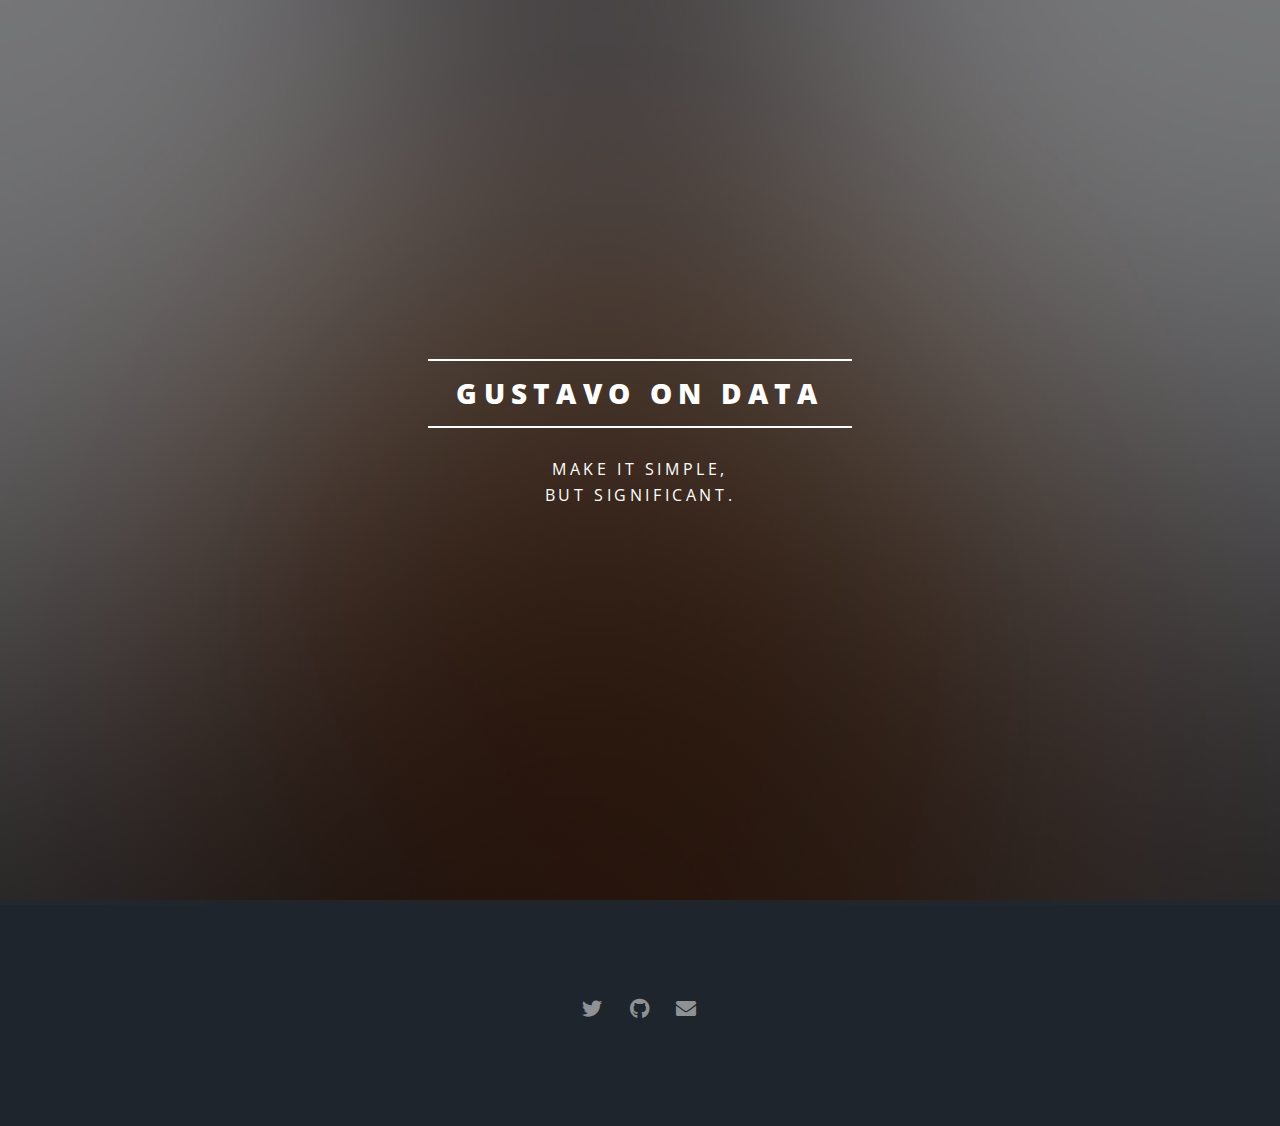
==== index.html @ 0f7991a9 "Add files via upload" ====
<!DOCTYPE HTML>
<!--
	Spectral by HTML5 UP
	html5up.net | @ajlkn
	Free for personal and commercial use under the CCA 3.0 license (html5up.net/license)
-->
<html>
	<head>
		<title>Gustavo C. Xavier on Data</title>
		<meta charset="utf-8" />
		<meta name="viewport" content="width=device-width, initial-scale=1, user-scalable=no" />
		<link rel="stylesheet" href="assets/css/main.css" />
		<noscript><link rel="stylesheet" href="assets/css/noscript.css" /></noscript>
	</head>
	<body class="landing is-preload">

		<!-- Page Wrapper -->
			<div id="page-wrapper">

				<!-- Header -->
					<header id="header" class="alt">
						<h1><a href="index.html">Gustavo on Data</a></h1>
						<!-- <nav id="nav">
							<ul>
								<li class="special">
									<a href="#menu" class="menuToggle"><span>Menu</span></a>
									<div id="menu">
										<ul>
											<li><a href="index.html">Home</a></li>
											<li><a href="generic.html">Generic</a></li>
											<li><a href="elements.html">Elements</a></li>
											<li><a href="#">Sign Up</a></li>
											<li><a href="#">Log In</a></li>
										</ul>
									</div>
								</li>
							</ul>
						</nav> -->
					</header>

				<!-- Banner -->
					<section id="banner">
						<div class="inner">
							<h2>Gustavo on Data</h2>
							<p>Make it simple,<br />
                                but significant.<!-- crafted by <a href="http://html5up.net">HTML5 UP</a>.--> </p>
							<!-- <ul class="actions special">
								<li><a href="#" class="button primary">Activate</a></li>
							</ul> -->
						</div>
						<!-- <a href="#one" class="more scrolly">Learn More</a> -->
					</section>

				<!-- One -->
                <!--
					<section id="one" class="wrapper style1 special">
						<div class="inner">
							<header class="major">
								<h2>Make it simple,<br />
								but significant</h2>
								<p>I've been figure out simple solutions for complex problems.<br />
                                    Spcefically, my expertise lies in
                                    transforming raw data into meaningful and actionable insights<br />
                                    that enable better decision-making, improve outcomes, and optimize costs.</p>
							</header>
							<ul class="icons major">
								<li><span class="icon solid fa-laptop major style1"><span class="label">TESTE</span></span></li>
								<li><span class="icon solid fa-headphones-alt major style2"><span class="label">Ipsum</span></span></li>
								<li><span class="icon solid fa-code major style3"><span class="label">Dolor</span></span></li>
							</ul>
						</div>
					</section>
                -->

				<!-- Two 
					<section id="two" class="wrapper alt style2">
						<section class="spotlight">
							<div class="image"><img src="images/pic01.jpg" alt="" /></div><div class="content">
								<h2>Magna primis lobortis<br />
								sed ullamcorper</h2>
								<p>Aliquam ut ex ut augue consectetur interdum. Donec hendrerit imperdiet. Mauris eleifend fringilla nullam aenean mi ligula.</p>
							</div>
						</section>
						<section class="spotlight">
							<div class="image"><img src="images/pic02.jpg" alt="" /></div><div class="content">
								<h2>Tortor dolore feugiat<br />
								elementum magna</h2>
								<p>Aliquam ut ex ut augue consectetur interdum. Donec hendrerit imperdiet. Mauris eleifend fringilla nullam aenean mi ligula.</p>
							</div>
						</section>
						<section class="spotlight">
							<div class="image"><img src="images/pic03.jpg" alt="" /></div><div class="content">
								<h2>Augue eleifend aliquet<br />
								sed condimentum</h2>
								<p>Aliquam ut ex ut augue consectetur interdum. Donec hendrerit imperdiet. Mauris eleifend fringilla nullam aenean mi ligula.</p>
							</div>
						</section>
					</section>

				!-- Three --
					<section id="three" class="wrapper style3 special">
						<div class="inner">
							<header class="major">
								<h2>Accumsan mus tortor nunc aliquet</h2>
								<p>Aliquam ut ex ut augue consectetur interdum. Donec amet imperdiet eleifend<br />
								fringilla tincidunt. Nullam dui leo Aenean mi ligula, rhoncus ullamcorper.</p>
							</header>
							<ul class="features">
								<li class="icon fa-paper-plane">
									<h3>Arcu accumsan</h3>
									<p>Augue consectetur sed interdum imperdiet et ipsum. Mauris lorem tincidunt nullam amet leo Aenean ligula consequat consequat.</p>
								</li>
								<li class="icon solid fa-gem">
									<h3>Ac Augue Eget</h3>
									<p>Augue consectetur sed interdum imperdiet et ipsum. Mauris lorem tincidunt nullam amet leo Aenean ligula consequat consequat.</p>
								</li>
								<li class="icon solid fa-code">
									<h3>Mus Scelerisque</h3>
									<p>Augue consectetur sed interdum imperdiet et ipsum. Mauris lorem tincidunt nullam amet leo Aenean ligula consequat consequat.</p>
								</li>
								<li class="icon solid fa-headphones-alt">
									<h3>Mauris Imperdiet</h3>
									<p>Augue consectetur sed interdum imperdiet et ipsum. Mauris lorem tincidunt nullam amet leo Aenean ligula consequat consequat.</p>
								</li>
								<li class="icon fa-heart">
									<h3>Aenean Primis</h3>
									<p>Augue consectetur sed interdum imperdiet et ipsum. Mauris lorem tincidunt nullam amet leo Aenean ligula consequat consequat.</p>
								</li>
								<li class="icon fa-flag">
									<h3>Tortor Ut</h3>
									<p>Augue consectetur sed interdum imperdiet et ipsum. Mauris lorem tincidunt nullam amet leo Aenean ligula consequat consequat.</p>
								</li>
							</ul>
						</div>
					</section>

				!-- CTA --
					<section id="cta" class="wrapper style4">
						<div class="inner">
							<header>
								<h2>Arcue ut vel commodo</h2>
								<p>Aliquam ut ex ut augue consectetur interdum endrerit imperdiet amet eleifend fringilla.</p>
							</header>
							<ul class="actions stacked">
								<li><a href="#" class="button fit primary">Activate</a></li>
								<li><a href="#" class="button fit">Learn More</a></li>
							</ul>
						</div>
					</section>

				 Footer -->
					<footer id="footer">
						<ul class="icons">
							<li><a href="#" class="icon brands fa-twitter"><span class="label">Twitter</span></a></li>
							<!-- <li><a href="#" class="icon brands fa-facebook-f"><span class="label">Facebook</span></a></li> -->
							<!-- <li><a href="#" class="icon brands fa-instagram"><span class="label">Instagram</span></a></li> -->
							<li><a href="#" class="icon brands fa-github"><span class="label">Dribbble</span></a></li>
							<li><a href="#" class="icon solid fa-envelope"><span class="label">Email</span></a></li>
						</ul>
						<!-- <ul class="copyright">
							<li>&copy; Untitled</li><li>Design: <a href="http://html5up.net">HTML5 UP</a></li>
						</ul> -->
					</footer>

			</div>

		<!-- Scripts -->
			<script src="assets/js/jquery.min.js"></script>
			<script src="assets/js/jquery.scrollex.min.js"></script>
			<script src="assets/js/jquery.scrolly.min.js"></script>
			<script src="assets/js/browser.min.js"></script>
			<script src="assets/js/breakpoints.min.js"></script>
			<script src="assets/js/util.js"></script>
			<script src="assets/js/main.js"></script>

	</body>
</html>
---- assets/css/main.css ----
@import url(fontawesome-all.min.css);
@import url("https://fonts.googleapis.com/css?family=Open+Sans:400,400italic,600,600italic,800,800italic");

/*
	Spectral by HTML5 UP
	html5up.net | @ajlkn
	Free for personal and commercial use under the CCA 3.0 license (html5up.net/license)
*/

html, body, div, span, applet, object,
iframe, h1, h2, h3, h4, h5, h6, p, blockquote,
pre, a, abbr, acronym, address, big, cite,
code, del, dfn, em, img, ins, kbd, q, s, samp,
small, strike, strong, sub, sup, tt, var, b,
u, i, center, dl, dt, dd, ol, ul, li, fieldset,
form, label, legend, table, caption, tbody,
tfoot, thead, tr, th, td, article, aside,
canvas, details, embed, figure, figcaption,
footer, header, hgroup, menu, nav, output, ruby,
section, summary, time, mark, audio, video {
	margin: 0;
	padding: 0;
	border: 0;
	font-size: 100%;
	font: inherit;
	vertical-align: baseline;}

article, aside, details, figcaption, figure,
footer, header, hgroup, menu, nav, section {
	display: block;}

body {
	line-height: 1;
}

ol, ul {
	list-style: none;
}

blockquote, q {
	quotes: none;
}

	blockquote:before, blockquote:after, q:before, q:after {
		content: '';
		content: none;
	}

table {
	border-collapse: collapse;
	border-spacing: 0;
}

body {
	-webkit-text-size-adjust: none;
}

mark {
	background-color: transparent;
	color: inherit;
}

input::-moz-focus-inner {
	border: 0;
	padding: 0;
}

input, select, textarea {
	-moz-appearance: none;
	-webkit-appearance: none;
	-ms-appearance: none;
	appearance: none;
}

/* Basic */

	@-ms-viewport {
		width: device-width;
	}

	html {
		box-sizing: border-box;
	}

	*, *:before, *:after {
		box-sizing: inherit;
	}

	body {
		background: #2e3842;
	}

		body.is-preload *, body.is-preload *:before, body.is-preload *:after {
			-moz-animation: none !important;
			-webkit-animation: none !important;
			-ms-animation: none !important;
			animation: none !important;
			-moz-transition: none !important;
			-webkit-transition: none !important;
			-ms-transition: none !important;
			transition: none !important;
		}

	body, input, select, textarea {
		color: #fff;
		font-family: "Open Sans", Helvetica, sans-serif;
		font-size: 15pt;
		font-weight: 400;
		letter-spacing: 0.075em;
		line-height: 1.65em;
	}

		@media screen and (max-width: 1680px) {

			body, input, select, textarea {
				font-size: 13pt;
			}

		}

		@media screen and (max-width: 1280px) {

			body, input, select, textarea {
				font-size: 12pt;
			}

		}

		@media screen and (max-width: 736px) {

			body, input, select, textarea {
				font-size: 11pt;
				letter-spacing: 0.0375em;
			}

		}

	a {
		-moz-transition: color 0.2s ease, border-bottom-color 0.2s ease;
		-webkit-transition: color 0.2s ease, border-bottom-color 0.2s ease;
		-ms-transition: color 0.2s ease, border-bottom-color 0.2s ease;
		transition: color 0.2s ease, border-bottom-color 0.2s ease;
		border-bottom: dotted 1px;
		color: inherit;
		text-decoration: none;
	}

		a:hover {
			border-bottom-color: transparent;
		}

	strong, b {
		color: #fff;
		font-weight: 600;
	}

	em, i {
		font-style: italic;
	}

	p {
		margin: 0 0 2em 0;
	}

	h1, h2, h3, h4, h5, h6 {
		color: #fff;
		font-weight: 800;
		letter-spacing: 0.225em;
		line-height: 1em;
		margin: 0 0 1em 0;
		text-transform: uppercase;
	}

		h1 a, h2 a, h3 a, h4 a, h5 a, h6 a {
			color: inherit;
			text-decoration: none;
		}

	h2 {
		font-size: 1.35em;
		line-height: 1.75em;
	}

		@media screen and (max-width: 736px) {

			h2 {
				font-size: 1.1em;
				line-height: 1.65em;
			}

		}

	h3 {
		font-size: 1.15em;
		line-height: 1.75em;
	}

		@media screen and (max-width: 736px) {

			h3 {
				font-size: 1em;
				line-height: 1.65em;
			}

		}

	h4 {
		font-size: 1em;
		line-height: 1.5em;
	}

	h5 {
		font-size: 0.8em;
		line-height: 1.5em;
	}

	h6 {
		font-size: 0.7em;
		line-height: 1.5em;
	}

	sub {
		font-size: 0.8em;
		position: relative;
		top: 0.5em;
	}

	sup {
		font-size: 0.8em;
		position: relative;
		top: -0.5em;
	}

	hr {
		border: 0;
		border-bottom: solid 2px #fff;
		margin: 3em 0;
	}

		hr.major {
			margin: 4.5em 0;
		}

	blockquote {
		border-left: solid 4px #fff;
		font-style: italic;
		margin: 0 0 2em 0;
		padding: 0.5em 0 0.5em 2em;
	}

	code {
		background: rgba(144, 144, 144, 0.25);
		border-radius: 3px;
		font-family: "Courier New", monospace;
		font-size: 0.9em;
		letter-spacing: 0;
		margin: 0 0.25em;
		padding: 0.25em 0.65em;
	}

	pre {
		-webkit-overflow-scrolling: touch;
		font-family: "Courier New", monospace;
		font-size: 0.9em;
		margin: 0 0 2em 0;
	}

		pre code {
			display: block;
			line-height: 1.75em;
			padding: 1em 1.5em;
			overflow-x: auto;
		}

	.align-left {
		text-align: left;
	}

	.align-center {
		text-align: center;
	}

	.align-right {
		text-align: right;
	}

/* Row */

	.row {
		display: flex;
		flex-wrap: wrap;
		box-sizing: border-box;
		align-items: stretch;
	}

		.row > * {
			box-sizing: border-box;
		}

		.row.gtr-uniform > * > :last-child {
			margin-bottom: 0;
		}

		.row.aln-left {
			justify-content: flex-start;
		}

		.row.aln-center {
			justify-content: center;
		}

		.row.aln-right {
			justify-content: flex-end;
		}

		.row.aln-top {
			align-items: flex-start;
		}

		.row.aln-middle {
			align-items: center;
		}

		.row.aln-bottom {
			align-items: flex-end;
		}

		.row > .imp {
			order: -1;
		}

		.row > .col-1 {
			width: 8.33333%;
		}

		.row > .off-1 {
			margin-left: 8.33333%;
		}

		.row > .col-2 {
			width: 16.66667%;
		}

		.row > .off-2 {
			margin-left: 16.66667%;
		}

		.row > .col-3 {
			width: 25%;
		}

		.row > .off-3 {
			margin-left: 25%;
		}

		.row > .col-4 {
			width: 33.33333%;
		}

		.row > .off-4 {
			margin-left: 33.33333%;
		}

		.row > .col-5 {
			width: 41.66667%;
		}

		.row > .off-5 {
			margin-left: 41.66667%;
		}

		.row > .col-6 {
			width: 50%;
		}

		.row > .off-6 {
			margin-left: 50%;
		}

		.row > .col-7 {
			width: 58.33333%;
		}

		.row > .off-7 {
			margin-left: 58.33333%;
		}

		.row > .col-8 {
			width: 66.66667%;
		}

		.row > .off-8 {
			margin-left: 66.66667%;
		}

		.row > .col-9 {
			width: 75%;
		}

		.row > .off-9 {
			margin-left: 75%;
		}

		.row > .col-10 {
			width: 83.33333%;
		}

		.row > .off-10 {
			margin-left: 83.33333%;
		}

		.row > .col-11 {
			width: 91.66667%;
		}

		.row > .off-11 {
			margin-left: 91.66667%;
		}

		.row > .col-12 {
			width: 100%;
		}

		.row > .off-12 {
			margin-left: 100%;
		}

		.row.gtr-0 {
			margin-top: 0;
			margin-left: 0em;
		}

			.row.gtr-0 > * {
				padding: 0 0 0 0em;
			}

			.row.gtr-0.gtr-uniform {
				margin-top: 0em;
			}

				.row.gtr-0.gtr-uniform > * {
					padding-top: 0em;
				}

		.row.gtr-25 {
			margin-top: 0;
			margin-left: -0.375em;
		}

			.row.gtr-25 > * {
				padding: 0 0 0 0.375em;
			}

			.row.gtr-25.gtr-uniform {
				margin-top: -0.375em;
			}

				.row.gtr-25.gtr-uniform > * {
					padding-top: 0.375em;
				}

		.row.gtr-50 {
			margin-top: 0;
			margin-left: -0.75em;
		}

			.row.gtr-50 > * {
				padding: 0 0 0 0.75em;
			}

			.row.gtr-50.gtr-uniform {
				margin-top: -0.75em;
			}

				.row.gtr-50.gtr-uniform > * {
					padding-top: 0.75em;
				}

		.row {
			margin-top: 0;
			margin-left: -1.5em;
		}

			.row > * {
				padding: 0 0 0 1.5em;
			}

			.row.gtr-uniform {
				margin-top: -1.5em;
			}

				.row.gtr-uniform > * {
					padding-top: 1.5em;
				}

		.row.gtr-150 {
			margin-top: 0;
			margin-left: -2.25em;
		}

			.row.gtr-150 > * {
				padding: 0 0 0 2.25em;
			}

			.row.gtr-150.gtr-uniform {
				margin-top: -2.25em;
			}

				.row.gtr-150.gtr-uniform > * {
					padding-top: 2.25em;
				}

		.row.gtr-200 {
			margin-top: 0;
			margin-left: -3em;
		}

			.row.gtr-200 > * {
				padding: 0 0 0 3em;
			}

			.row.gtr-200.gtr-uniform {
				margin-top: -3em;
			}

				.row.gtr-200.gtr-uniform > * {
					padding-top: 3em;
				}

		@media screen and (max-width: 1680px) {

			.row {
				display: flex;
				flex-wrap: wrap;
				box-sizing: border-box;
				align-items: stretch;
			}

				.row > * {
					box-sizing: border-box;
				}

				.row.gtr-uniform > * > :last-child {
					margin-bottom: 0;
				}

				.row.aln-left {
					justify-content: flex-start;
				}

				.row.aln-center {
					justify-content: center;
				}

				.row.aln-right {
					justify-content: flex-end;
				}

				.row.aln-top {
					align-items: flex-start;
				}

				.row.aln-middle {
					align-items: center;
				}

				.row.aln-bottom {
					align-items: flex-end;
				}

				.row > .imp-xlarge {
					order: -1;
				}

				.row > .col-1-xlarge {
					width: 8.33333%;
				}

				.row > .off-1-xlarge {
					margin-left: 8.33333%;
				}

				.row > .col-2-xlarge {
					width: 16.66667%;
				}

				.row > .off-2-xlarge {
					margin-left: 16.66667%;
				}

				.row > .col-3-xlarge {
					width: 25%;
				}

				.row > .off-3-xlarge {
					margin-left: 25%;
				}

				.row > .col-4-xlarge {
					width: 33.33333%;
				}

				.row > .off-4-xlarge {
					margin-left: 33.33333%;
				}

				.row > .col-5-xlarge {
					width: 41.66667%;
				}

				.row > .off-5-xlarge {
					margin-left: 41.66667%;
				}

				.row > .col-6-xlarge {
					width: 50%;
				}

				.row > .off-6-xlarge {
					margin-left: 50%;
				}

				.row > .col-7-xlarge {
					width: 58.33333%;
				}

				.row > .off-7-xlarge {
					margin-left: 58.33333%;
				}

				.row > .col-8-xlarge {
					width: 66.66667%;
				}

				.row > .off-8-xlarge {
					margin-left: 66.66667%;
				}

				.row > .col-9-xlarge {
					width: 75%;
				}

				.row > .off-9-xlarge {
					margin-left: 75%;
				}

				.row > .col-10-xlarge {
					width: 83.33333%;
				}

				.row > .off-10-xlarge {
					margin-left: 83.33333%;
				}

				.row > .col-11-xlarge {
					width: 91.66667%;
				}

				.row > .off-11-xlarge {
					margin-left: 91.66667%;
				}

				.row > .col-12-xlarge {
					width: 100%;
				}

				.row > .off-12-xlarge {
					margin-left: 100%;
				}

				.row.gtr-0 {
					margin-top: 0;
					margin-left: 0em;
				}

					.row.gtr-0 > * {
						padding: 0 0 0 0em;
					}

					.row.gtr-0.gtr-uniform {
						margin-top: 0em;
					}

						.row.gtr-0.gtr-uniform > * {
							padding-top: 0em;
						}

				.row.gtr-25 {
					margin-top: 0;
					margin-left: -0.375em;
				}

					.row.gtr-25 > * {
						padding: 0 0 0 0.375em;
					}

					.row.gtr-25.gtr-uniform {
						margin-top: -0.375em;
					}

						.row.gtr-25.gtr-uniform > * {
							padding-top: 0.375em;
						}

				.row.gtr-50 {
					margin-top: 0;
					margin-left: -0.75em;
				}

					.row.gtr-50 > * {
						padding: 0 0 0 0.75em;
					}

					.row.gtr-50.gtr-uniform {
						margin-top: -0.75em;
					}

						.row.gtr-50.gtr-uniform > * {
							padding-top: 0.75em;
						}

				.row {
					margin-top: 0;
					margin-left: -1.5em;
				}

					.row > * {
						padding: 0 0 0 1.5em;
					}

					.row.gtr-uniform {
						margin-top: -1.5em;
					}

						.row.gtr-uniform > * {
							padding-top: 1.5em;
						}

				.row.gtr-150 {
					margin-top: 0;
					margin-left: -2.25em;
				}

					.row.gtr-150 > * {
						padding: 0 0 0 2.25em;
					}

					.row.gtr-150.gtr-uniform {
						margin-top: -2.25em;
					}

						.row.gtr-150.gtr-uniform > * {
							padding-top: 2.25em;
						}

				.row.gtr-200 {
					margin-top: 0;
					margin-left: -3em;
				}

					.row.gtr-200 > * {
						padding: 0 0 0 3em;
					}

					.row.gtr-200.gtr-uniform {
						margin-top: -3em;
					}

						.row.gtr-200.gtr-uniform > * {
							padding-top: 3em;
						}

		}

		@media screen and (max-width: 1280px) {

			.row {
				display: flex;
				flex-wrap: wrap;
				box-sizing: border-box;
				align-items: stretch;
			}

				.row > * {
					box-sizing: border-box;
				}

				.row.gtr-uniform > * > :last-child {
					margin-bottom: 0;
				}

				.row.aln-left {
					justify-content: flex-start;
				}

				.row.aln-center {
					justify-content: center;
				}

				.row.aln-right {
					justify-content: flex-end;
				}

				.row.aln-top {
					align-items: flex-start;
				}

				.row.aln-middle {
					align-items: center;
				}

				.row.aln-bottom {
					align-items: flex-end;
				}

				.row > .imp-large {
					order: -1;
				}

				.row > .col-1-large {
					width: 8.33333%;
				}

				.row > .off-1-large {
					margin-left: 8.33333%;
				}

				.row > .col-2-large {
					width: 16.66667%;
				}

				.row > .off-2-large {
					margin-left: 16.66667%;
				}

				.row > .col-3-large {
					width: 25%;
				}

				.row > .off-3-large {
					margin-left: 25%;
				}

				.row > .col-4-large {
					width: 33.33333%;
				}

				.row > .off-4-large {
					margin-left: 33.33333%;
				}

				.row > .col-5-large {
					width: 41.66667%;
				}

				.row > .off-5-large {
					margin-left: 41.66667%;
				}

				.row > .col-6-large {
					width: 50%;
				}

				.row > .off-6-large {
					margin-left: 50%;
				}

				.row > .col-7-large {
					width: 58.33333%;
				}

				.row > .off-7-large {
					margin-left: 58.33333%;
				}

				.row > .col-8-large {
					width: 66.66667%;
				}

				.row > .off-8-large {
					margin-left: 66.66667%;
				}

				.row > .col-9-large {
					width: 75%;
				}

				.row > .off-9-large {
					margin-left: 75%;
				}

				.row > .col-10-large {
					width: 83.33333%;
				}

				.row > .off-10-large {
					margin-left: 83.33333%;
				}

				.row > .col-11-large {
					width: 91.66667%;
				}

				.row > .off-11-large {
					margin-left: 91.66667%;
				}

				.row > .col-12-large {
					width: 100%;
				}

				.row > .off-12-large {
					margin-left: 100%;
				}

				.row.gtr-0 {
					margin-top: 0;
					margin-left: 0em;
				}

					.row.gtr-0 > * {
						padding: 0 0 0 0em;
					}

					.row.gtr-0.gtr-uniform {
						margin-top: 0em;
					}

						.row.gtr-0.gtr-uniform > * {
							padding-top: 0em;
						}

				.row.gtr-25 {
					margin-top: 0;
					margin-left: -0.375em;
				}

					.row.gtr-25 > * {
						padding: 0 0 0 0.375em;
					}

					.row.gtr-25.gtr-uniform {
						margin-top: -0.375em;
					}

						.row.gtr-25.gtr-uniform > * {
							padding-top: 0.375em;
						}

				.row.gtr-50 {
					margin-top: 0;
					margin-left: -0.75em;
				}

					.row.gtr-50 > * {
						padding: 0 0 0 0.75em;
					}

					.row.gtr-50.gtr-uniform {
						margin-top: -0.75em;
					}

						.row.gtr-50.gtr-uniform > * {
							padding-top: 0.75em;
						}

				.row {
					margin-top: 0;
					margin-left: -1.5em;
				}

					.row > * {
						padding: 0 0 0 1.5em;
					}

					.row.gtr-uniform {
						margin-top: -1.5em;
					}

						.row.gtr-uniform > * {
							padding-top: 1.5em;
						}

				.row.gtr-150 {
					margin-top: 0;
					margin-left: -2.25em;
				}

					.row.gtr-150 > * {
						padding: 0 0 0 2.25em;
					}

					.row.gtr-150.gtr-uniform {
						margin-top: -2.25em;
					}

						.row.gtr-150.gtr-uniform > * {
							padding-top: 2.25em;
						}

				.row.gtr-200 {
					margin-top: 0;
					margin-left: -3em;
				}

					.row.gtr-200 > * {
						padding: 0 0 0 3em;
					}

					.row.gtr-200.gtr-uniform {
						margin-top: -3em;
					}

						.row.gtr-200.gtr-uniform > * {
							padding-top: 3em;
						}

		}

		@media screen and (max-width: 980px) {

			.row {
				display: flex;
				flex-wrap: wrap;
				box-sizing: border-box;
				align-items: stretch;
			}

				.row > * {
					box-sizing: border-box;
				}

				.row.gtr-uniform > * > :last-child {
					margin-bottom: 0;
				}

				.row.aln-left {
					justify-content: flex-start;
				}

				.row.aln-center {
					justify-content: center;
				}

				.row.aln-right {
					justify-content: flex-end;
				}

				.row.aln-top {
					align-items: flex-start;
				}

				.row.aln-middle {
					align-items: center;
				}

				.row.aln-bottom {
					align-items: flex-end;
				}

				.row > .imp-medium {
					order: -1;
				}

				.row > .col-1-medium {
					width: 8.33333%;
				}

				.row > .off-1-medium {
					margin-left: 8.33333%;
				}

				.row > .col-2-medium {
					width: 16.66667%;
				}

				.row > .off-2-medium {
					margin-left: 16.66667%;
				}

				.row > .col-3-medium {
					width: 25%;
				}

				.row > .off-3-medium {
					margin-left: 25%;
				}

				.row > .col-4-medium {
					width: 33.33333%;
				}

				.row > .off-4-medium {
					margin-left: 33.33333%;
				}

				.row > .col-5-medium {
					width: 41.66667%;
				}

				.row > .off-5-medium {
					margin-left: 41.66667%;
				}

				.row > .col-6-medium {
					width: 50%;
				}

				.row > .off-6-medium {
					margin-left: 50%;
				}

				.row > .col-7-medium {
					width: 58.33333%;
				}

				.row > .off-7-medium {
					margin-left: 58.33333%;
				}

				.row > .col-8-medium {
					width: 66.66667%;
				}

				.row > .off-8-medium {
					margin-left: 66.66667%;
				}

				.row > .col-9-medium {
					width: 75%;
				}

				.row > .off-9-medium {
					margin-left: 75%;
				}

				.row > .col-10-medium {
					width: 83.33333%;
				}

				.row > .off-10-medium {
					margin-left: 83.33333%;
				}

				.row > .col-11-medium {
					width: 91.66667%;
				}

				.row > .off-11-medium {
					margin-left: 91.66667%;
				}

				.row > .col-12-medium {
					width: 100%;
				}

				.row > .off-12-medium {
					margin-left: 100%;
				}

				.row.gtr-0 {
					margin-top: 0;
					margin-left: 0em;
				}

					.row.gtr-0 > * {
						padding: 0 0 0 0em;
					}

					.row.gtr-0.gtr-uniform {
						margin-top: 0em;
					}

						.row.gtr-0.gtr-uniform > * {
							padding-top: 0em;
						}

				.row.gtr-25 {
					margin-top: 0;
					margin-left: -0.375em;
				}

					.row.gtr-25 > * {
						padding: 0 0 0 0.375em;
					}

					.row.gtr-25.gtr-uniform {
						margin-top: -0.375em;
					}

						.row.gtr-25.gtr-uniform > * {
							padding-top: 0.375em;
						}

				.row.gtr-50 {
					margin-top: 0;
					margin-left: -0.75em;
				}

					.row.gtr-50 > * {
						padding: 0 0 0 0.75em;
					}

					.row.gtr-50.gtr-uniform {
						margin-top: -0.75em;
					}

						.row.gtr-50.gtr-uniform > * {
							padding-top: 0.75em;
						}

				.row {
					margin-top: 0;
					margin-left: -1.5em;
				}

					.row > * {
						padding: 0 0 0 1.5em;
					}

					.row.gtr-uniform {
						margin-top: -1.5em;
					}

						.row.gtr-uniform > * {
							padding-top: 1.5em;
						}

				.row.gtr-150 {
					margin-top: 0;
					margin-left: -2.25em;
				}

					.row.gtr-150 > * {
						padding: 0 0 0 2.25em;
					}

					.row.gtr-150.gtr-uniform {
						margin-top: -2.25em;
					}

						.row.gtr-150.gtr-uniform > * {
							padding-top: 2.25em;
						}

				.row.gtr-200 {
					margin-top: 0;
					margin-left: -3em;
				}

					.row.gtr-200 > * {
						padding: 0 0 0 3em;
					}

					.row.gtr-200.gtr-uniform {
						margin-top: -3em;
					}

						.row.gtr-200.gtr-uniform > * {
							padding-top: 3em;
						}

		}

		@media screen and (max-width: 736px) {

			.row {
				display: flex;
				flex-wrap: wrap;
				box-sizing: border-box;
				align-items: stretch;
			}

				.row > * {
					box-sizing: border-box;
				}

				.row.gtr-uniform > * > :last-child {
					margin-bottom: 0;
				}

				.row.aln-left {
					justify-content: flex-start;
				}

				.row.aln-center {
					justify-content: center;
				}

				.row.aln-right {
					justify-content: flex-end;
				}

				.row.aln-top {
					align-items: flex-start;
				}

				.row.aln-middle {
					align-items: center;
				}

				.row.aln-bottom {
					align-items: flex-end;
				}

				.row > .imp-small {
					order: -1;
				}

				.row > .col-1-small {
					width: 8.33333%;
				}

				.row > .off-1-small {
					margin-left: 8.33333%;
				}

				.row > .col-2-small {
					width: 16.66667%;
				}

				.row > .off-2-small {
					margin-left: 16.66667%;
				}

				.row > .col-3-small {
					width: 25%;
				}

				.row > .off-3-small {
					margin-left: 25%;
				}

				.row > .col-4-small {
					width: 33.33333%;
				}

				.row > .off-4-small {
					margin-left: 33.33333%;
				}

				.row > .col-5-small {
					width: 41.66667%;
				}

				.row > .off-5-small {
					margin-left: 41.66667%;
				}

				.row > .col-6-small {
					width: 50%;
				}

				.row > .off-6-small {
					margin-left: 50%;
				}

				.row > .col-7-small {
					width: 58.33333%;
				}

				.row > .off-7-small {
					margin-left: 58.33333%;
				}

				.row > .col-8-small {
					width: 66.66667%;
				}

				.row > .off-8-small {
					margin-left: 66.66667%;
				}

				.row > .col-9-small {
					width: 75%;
				}

				.row > .off-9-small {
					margin-left: 75%;
				}

				.row > .col-10-small {
					width: 83.33333%;
				}

				.row > .off-10-small {
					margin-left: 83.33333%;
				}

				.row > .col-11-small {
					width: 91.66667%;
				}

				.row > .off-11-small {
					margin-left: 91.66667%;
				}

				.row > .col-12-small {
					width: 100%;
				}

				.row > .off-12-small {
					margin-left: 100%;
				}

				.row.gtr-0 {
					margin-top: 0;
					margin-left: 0em;
				}

					.row.gtr-0 > * {
						padding: 0 0 0 0em;
					}

					.row.gtr-0.gtr-uniform {
						margin-top: 0em;
					}

						.row.gtr-0.gtr-uniform > * {
							padding-top: 0em;
						}

				.row.gtr-25 {
					margin-top: 0;
					margin-left: -0.375em;
				}

					.row.gtr-25 > * {
						padding: 0 0 0 0.375em;
					}

					.row.gtr-25.gtr-uniform {
						margin-top: -0.375em;
					}

						.row.gtr-25.gtr-uniform > * {
							padding-top: 0.375em;
						}

				.row.gtr-50 {
					margin-top: 0;
					margin-left: -0.75em;
				}

					.row.gtr-50 > * {
						padding: 0 0 0 0.75em;
					}

					.row.gtr-50.gtr-uniform {
						margin-top: -0.75em;
					}

						.row.gtr-50.gtr-uniform > * {
							padding-top: 0.75em;
						}

				.row {
					margin-top: 0;
					margin-left: -1.5em;
				}

					.row > * {
						padding: 0 0 0 1.5em;
					}

					.row.gtr-uniform {
						margin-top: -1.5em;
					}

						.row.gtr-uniform > * {
							padding-top: 1.5em;
						}

				.row.gtr-150 {
					margin-top: 0;
					margin-left: -2.25em;
				}

					.row.gtr-150 > * {
						padding: 0 0 0 2.25em;
					}

					.row.gtr-150.gtr-uniform {
						margin-top: -2.25em;
					}

						.row.gtr-150.gtr-uniform > * {
							padding-top: 2.25em;
						}

				.row.gtr-200 {
					margin-top: 0;
					margin-left: -3em;
				}

					.row.gtr-200 > * {
						padding: 0 0 0 3em;
					}

					.row.gtr-200.gtr-uniform {
						margin-top: -3em;
					}

						.row.gtr-200.gtr-uniform > * {
							padding-top: 3em;
						}

		}

		@media screen and (max-width: 480px) {

			.row {
				display: flex;
				flex-wrap: wrap;
				box-sizing: border-box;
				align-items: stretch;
			}

				.row > * {
					box-sizing: border-box;
				}

				.row.gtr-uniform > * > :last-child {
					margin-bottom: 0;
				}

				.row.aln-left {
					justify-content: flex-start;
				}

				.row.aln-center {
					justify-content: center;
				}

				.row.aln-right {
					justify-content: flex-end;
				}

				.row.aln-top {
					align-items: flex-start;
				}

				.row.aln-middle {
					align-items: center;
				}

				.row.aln-bottom {
					align-items: flex-end;
				}

				.row > .imp-xsmall {
					order: -1;
				}

				.row > .col-1-xsmall {
					width: 8.33333%;
				}

				.row > .off-1-xsmall {
					margin-left: 8.33333%;
				}

				.row > .col-2-xsmall {
					width: 16.66667%;
				}

				.row > .off-2-xsmall {
					margin-left: 16.66667%;
				}

				.row > .col-3-xsmall {
					width: 25%;
				}

				.row > .off-3-xsmall {
					margin-left: 25%;
				}

				.row > .col-4-xsmall {
					width: 33.33333%;
				}

				.row > .off-4-xsmall {
					margin-left: 33.33333%;
				}

				.row > .col-5-xsmall {
					width: 41.66667%;
				}

				.row > .off-5-xsmall {
					margin-left: 41.66667%;
				}

				.row > .col-6-xsmall {
					width: 50%;
				}

				.row > .off-6-xsmall {
					margin-left: 50%;
				}

				.row > .col-7-xsmall {
					width: 58.33333%;
				}

				.row > .off-7-xsmall {
					margin-left: 58.33333%;
				}

				.row > .col-8-xsmall {
					width: 66.66667%;
				}

				.row > .off-8-xsmall {
					margin-left: 66.66667%;
				}

				.row > .col-9-xsmall {
					width: 75%;
				}

				.row > .off-9-xsmall {
					margin-left: 75%;
				}

				.row > .col-10-xsmall {
					width: 83.33333%;
				}

				.row > .off-10-xsmall {
					margin-left: 83.33333%;
				}

				.row > .col-11-xsmall {
					width: 91.66667%;
				}

				.row > .off-11-xsmall {
					margin-left: 91.66667%;
				}

				.row > .col-12-xsmall {
					width: 100%;
				}

				.row > .off-12-xsmall {
					margin-left: 100%;
				}

				.row.gtr-0 {
					margin-top: 0;
					margin-left: 0em;
				}

					.row.gtr-0 > * {
						padding: 0 0 0 0em;
					}

					.row.gtr-0.gtr-uniform {
						margin-top: 0em;
					}

						.row.gtr-0.gtr-uniform > * {
							padding-top: 0em;
						}

				.row.gtr-25 {
					margin-top: 0;
					margin-left: -0.375em;
				}

					.row.gtr-25 > * {
						padding: 0 0 0 0.375em;
					}

					.row.gtr-25.gtr-uniform {
						margin-top: -0.375em;
					}

						.row.gtr-25.gtr-uniform > * {
							padding-top: 0.375em;
						}

				.row.gtr-50 {
					margin-top: 0;
					margin-left: -0.75em;
				}

					.row.gtr-50 > * {
						padding: 0 0 0 0.75em;
					}

					.row.gtr-50.gtr-uniform {
						margin-top: -0.75em;
					}

						.row.gtr-50.gtr-uniform > * {
							padding-top: 0.75em;
						}

				.row {
					margin-top: 0;
					margin-left: -1.5em;
				}

					.row > * {
						padding: 0 0 0 1.5em;
					}

					.row.gtr-uniform {
						margin-top: -1.5em;
					}

						.row.gtr-uniform > * {
							padding-top: 1.5em;
						}

				.row.gtr-150 {
					margin-top: 0;
					margin-left: -2.25em;
				}

					.row.gtr-150 > * {
						padding: 0 0 0 2.25em;
					}

					.row.gtr-150.gtr-uniform {
						margin-top: -2.25em;
					}

						.row.gtr-150.gtr-uniform > * {
							padding-top: 2.25em;
						}

				.row.gtr-200 {
					margin-top: 0;
					margin-left: -3em;
				}

					.row.gtr-200 > * {
						padding: 0 0 0 3em;
					}

					.row.gtr-200.gtr-uniform {
						margin-top: -3em;
					}

						.row.gtr-200.gtr-uniform > * {
							padding-top: 3em;
						}

		}

/* Section/Article */

	section.special, article.special {
		text-align: center;
	}

	header p {
		color: rgba(255, 255, 255, 0.5);
		position: relative;
		top: -0.25em;
	}

	header h3 + p {
		font-size: 1.1em;
	}

	header h4 + p,
	header h5 + p,
	header h6 + p {
		font-size: 0.9em;
	}

	header.major {
		margin: 0 0 3.5em 0;
	}

		header.major h2, header.major h3, header.major h4, header.major h5, header.major h6 {
			border-bottom: solid 2px #fff;
			display: inline-block;
			padding-bottom: 1em;
			position: relative;
		}

			header.major h2:after, header.major h3:after, header.major h4:after, header.major h5:after, header.major h6:after {
				content: '';
				display: block;
				height: 1px;
			}

		header.major p {
			color: #fff;
			top: 0;
		}

		@media screen and (max-width: 736px) {

			header.major {
				margin: 0 0 2em 0;
			}

		}

	@media screen and (max-width: 980px) {

		header br {
			display: none;
		}

	}

/* Form */

	form {
		margin: 0 0 2em 0;
	}

	label {
		color: #fff;
		display: block;
		font-size: 0.9em;
		font-weight: 600;
		margin: 0 0 1em 0;
	}

	input[type="text"],
	input[type="password"],
	input[type="email"],
	select,
	textarea {
		-moz-appearance: none;
		-webkit-appearance: none;
		-ms-appearance: none;
		appearance: none;
		background-color: rgba(144, 144, 144, 0.25);
		border-radius: 3px;
		border: none;
		color: inherit;
		display: block;
		outline: 0;
		padding: 0 1em;
		text-decoration: none;
		width: 100%;
	}

		input[type="text"]:invalid,
		input[type="password"]:invalid,
		input[type="email"]:invalid,
		select:invalid,
		textarea:invalid {
			box-shadow: none;
		}

		input[type="text"]:focus,
		input[type="password"]:focus,
		input[type="email"]:focus,
		select:focus,
		textarea:focus {
			box-shadow: 0 0 0 2px #21b2a6;
		}

	select {
		background-size: 1.25em;
		background-repeat: no-repeat;
		background-position: calc(100% - 1em) center;
		height: 2.75em;
		padding-right: 2.75em;
		text-overflow: ellipsis;
	}

		select:focus::-ms-value {
			background-color: transparent;
		}

		select::-ms-expand {
			display: none;
		}

	input[type="text"],
	input[type="password"],
	input[type="email"],
	select {
		height: 2.75em;
	}

	textarea {
		padding: 0.75em 1em;
	}

	input[type="checkbox"],
	input[type="radio"] {
		-moz-appearance: none;
		-webkit-appearance: none;
		-ms-appearance: none;
		appearance: none;
		display: block;
		float: left;
		margin-right: -2em;
		opacity: 0;
		width: 1em;
		z-index: -1;
	}

		input[type="checkbox"] + label,
		input[type="radio"] + label {
			text-decoration: none;
			color: #fff;
			cursor: pointer;
			display: inline-block;
			font-size: 1em;
			font-weight: 400;
			padding-left: 2.4em;
			padding-right: 0.75em;
			position: relative;
		}

			input[type="checkbox"] + label:before,
			input[type="radio"] + label:before {
				-moz-osx-font-smoothing: grayscale;
				-webkit-font-smoothing: antialiased;
				display: inline-block;
				font-style: normal;
				font-variant: normal;
				text-rendering: auto;
				line-height: 1;
				text-transform: none !important;
				font-family: 'Font Awesome 5 Free';
				font-weight: 900;
			}

			input[type="checkbox"] + label:before,
			input[type="radio"] + label:before {
				background: rgba(144, 144, 144, 0.25);
				border-radius: 3px;
				content: '';
				display: inline-block;
				font-size: 0.8em;
				height: 2.0625em;
				left: 0;
				line-height: 2.0625em;
				position: absolute;
				text-align: center;
				top: 0;
				width: 2.0625em;
			}

		input[type="checkbox"]:checked + label:before,
		input[type="radio"]:checked + label:before {
			background: #2e3842;
			color: #fff;
			content: '\f00c';
		}

		input[type="checkbox"]:focus + label:before,
		input[type="radio"]:focus + label:before {
			box-shadow: 0 0 0 2px #21b2a6;
		}

	input[type="checkbox"] + label:before {
		border-radius: 3px;
	}

	input[type="radio"] + label:before {
		border-radius: 100%;
	}

	::-webkit-input-placeholder {
		color: rgba(255, 255, 255, 0.5) !important;
		opacity: 1.0;
	}

	:-moz-placeholder {
		color: rgba(255, 255, 255, 0.5) !important;
		opacity: 1.0;
	}

	::-moz-placeholder {
		color: rgba(255, 255, 255, 0.5) !important;
		opacity: 1.0;
	}

	:-ms-input-placeholder {
		color: rgba(255, 255, 255, 0.5) !important;
		opacity: 1.0;
	}

/* Box */

	.box {
		border-radius: 3px;
		border: solid 2px #fff;
		margin-bottom: 2em;
		padding: 1.5em;
	}

		.box > :last-child,
		.box > :last-child > :last-child,
		.box > :last-child > :last-child > :last-child {
			margin-bottom: 0;
		}

		.box.alt {
			border: 0;
			border-radius: 0;
			padding: 0;
		}

/* Icon */

	.icon {
		text-decoration: none;
		border-bottom: none;
		position: relative;
	}

		.icon:before {
			-moz-osx-font-smoothing: grayscale;
			-webkit-font-smoothing: antialiased;
			display: inline-block;
			font-style: normal;
			font-variant: normal;
			text-rendering: auto;
			line-height: 1;
			text-transform: none !important;
			font-family: 'Font Awesome 5 Free';
			font-weight: 400;
		}

		.icon > .label {
			display: none;
		}

		.icon:before {
			line-height: inherit;
		}

		.icon.solid:before {
			font-weight: 900;
		}

		.icon.brands:before {
			font-family: 'Font Awesome 5 Brands';
		}

		.icon.major {
			-moz-transform: rotate(-45deg);
			-webkit-transform: rotate(-45deg);
			-ms-transform: rotate(-45deg);
			transform: rotate(-45deg);
			border-radius: 3px;
			border: solid 2px #fff;
			display: inline-block;
			font-size: 1.35em;
			height: calc(3em + 2px);
			line-height: 3em;
			text-align: center;
			width: calc(3em + 2px);
		}

			.icon.major:before {
				-moz-transform: rotate(45deg);
				-webkit-transform: rotate(45deg);
				-ms-transform: rotate(45deg);
				transform: rotate(45deg);
				display: inline-block;
				font-size: 1.5em;
			}

			@media screen and (max-width: 736px) {

				.icon.major {
					font-size: 1em;
				}

			}

		.icon.style1 {
			color: #00ffcc;
		}

		.icon.style2 {
			color: #00f0ff;
		}

		.icon.style3 {
			color: #76ddff;
		}

/* Image */

	.image {
		border-radius: 3px;
		border: 0;
		display: inline-block;
		position: relative;
	}

		.image img {
			border-radius: 3px;
			display: block;
		}

		.image.left {
			float: left;
			margin: 0 2em 2em 0;
			top: 0.25em;
		}

		.image.right {
			float: right;
			margin: 0 0 2em 2em;
			top: 0.25em;
		}

		.image.left, .image.right {
			max-width: 40%;
		}

			.image.left img, .image.right img {
				width: 100%;
			}

		.image.fit {
			display: block;
			margin: 0 0 2em 0;
			width: 100%;
		}

			.image.fit img {
				width: 100%;
			}

/* List */

	ol {
		list-style: decimal;
		margin: 0 0 2em 0;
		padding-left: 1.25em;
	}

		ol li {
			padding-left: 0.25em;
		}

	ul {
		list-style: disc;
		margin: 0 0 2em 0;
		padding-left: 1em;
	}

		ul li {
			padding-left: 0.5em;
		}

		ul.alt {
			list-style: none;
			padding-left: 0;
		}

			ul.alt li {
				border-top: solid 1px #fff;
				padding: 0.5em 0;
			}

				ul.alt li:first-child {
					border-top: 0;
					padding-top: 0;
				}

	dl {
		margin: 0 0 2em 0;
	}

/* Actions */

	ul.actions {
		display: -moz-flex;
		display: -webkit-flex;
		display: -ms-flex;
		display: flex;
		cursor: default;
		list-style: none;
		margin-left: -1em;
		padding-left: 0;
	}

		ul.actions li {
			padding: 0 0 0 1em;
			vertical-align: middle;
		}

		ul.actions.special {
			-moz-justify-content: center;
			-webkit-justify-content: center;
			-ms-justify-content: center;
			justify-content: center;
			width: 100%;
			margin-left: 0;
		}

			ul.actions.special li:first-child {
				padding-left: 0;
			}

		ul.actions.stacked {
			-moz-flex-direction: column;
			-webkit-flex-direction: column;
			-ms-flex-direction: column;
			flex-direction: column;
			margin-left: 0;
		}

			ul.actions.stacked li {
				padding: 1em 0 0 0;
			}

				ul.actions.stacked li:first-child {
					padding-top: 0;
				}

		ul.actions.fit {
			width: calc(100% + 1em);
		}

			ul.actions.fit li {
				-moz-flex-grow: 1;
				-webkit-flex-grow: 1;
				-ms-flex-grow: 1;
				flex-grow: 1;
				-moz-flex-shrink: 1;
				-webkit-flex-shrink: 1;
				-ms-flex-shrink: 1;
				flex-shrink: 1;
				width: 100%;
			}

				ul.actions.fit li > * {
					width: 100%;
				}

			ul.actions.fit.stacked {
				width: 100%;
			}

		@media screen and (max-width: 480px) {

			ul.actions:not(.fixed) {
				-moz-flex-direction: column;
				-webkit-flex-direction: column;
				-ms-flex-direction: column;
				flex-direction: column;
				margin-left: 0;
				width: 100% !important;
			}

				ul.actions:not(.fixed) li {
					-moz-flex-grow: 1;
					-webkit-flex-grow: 1;
					-ms-flex-grow: 1;
					flex-grow: 1;
					-moz-flex-shrink: 1;
					-webkit-flex-shrink: 1;
					-ms-flex-shrink: 1;
					flex-shrink: 1;
					padding: 1em 0 0 0;
					text-align: center;
					width: 100%;
				}

					ul.actions:not(.fixed) li > * {
						width: 100%;
					}

					ul.actions:not(.fixed) li:first-child {
						padding-top: 0;
					}

					ul.actions:not(.fixed) li input[type="submit"],
					ul.actions:not(.fixed) li input[type="reset"],
					ul.actions:not(.fixed) li input[type="button"],
					ul.actions:not(.fixed) li button,
					ul.actions:not(.fixed) li .button {
						width: 100%;
					}

						ul.actions:not(.fixed) li input[type="submit"].icon:before,
						ul.actions:not(.fixed) li input[type="reset"].icon:before,
						ul.actions:not(.fixed) li input[type="button"].icon:before,
						ul.actions:not(.fixed) li button.icon:before,
						ul.actions:not(.fixed) li .button.icon:before {
							margin-left: -0.5em;
						}

		}

/* Icons */

	ul.icons {
		cursor: default;
		list-style: none;
		padding-left: 0;
	}

		ul.icons li {
			display: inline-block;
			padding: 0 1em 0 0;
		}

			ul.icons li:last-child {
				padding-right: 0 !important;
			}

		ul.icons.major {
			padding: 1em 0;
		}

			ul.icons.major li {
				padding-right: 3.5em;
			}

				@media screen and (max-width: 736px) {

					ul.icons.major li {
						padding: 0 1em !important;
					}

				}

/* Table */

	.table-wrapper {
		-webkit-overflow-scrolling: touch;
		overflow-x: auto;
	}

	table {
		margin: 0 0 2em 0;
		width: 100%;
	}

		table tbody tr {
			border: solid 1px #fff;
			border-left: 0;
			border-right: 0;
		}

			table tbody tr:nth-child(2n + 1) {
				background-color: rgba(144, 144, 144, 0.25);
			}

		table td {
			padding: 0.75em 0.75em;
		}

		table th {
			color: #fff;
			font-size: 0.9em;
			font-weight: 600;
			padding: 0 0.75em 0.75em 0.75em;
			text-align: left;
		}

		table thead {
			border-bottom: solid 2px #fff;
		}

		table tfoot {
			border-top: solid 2px #fff;
		}

		table.alt {
			border-collapse: separate;
		}

			table.alt tbody tr td {
				border: solid 1px #fff;
				border-left-width: 0;
				border-top-width: 0;
			}

				table.alt tbody tr td:first-child {
					border-left-width: 1px;
				}

			table.alt tbody tr:first-child td {
				border-top-width: 1px;
			}

			table.alt thead {
				border-bottom: 0;
			}

			table.alt tfoot {
				border-top: 0;
			}

/* Button */

	input[type="submit"],
	input[type="reset"],
	input[type="button"],
	button,
	.button {
		-moz-appearance: none;
		-webkit-appearance: none;
		-ms-appearance: none;
		appearance: none;
		-moz-transition: background-color 0.2s ease-in-out, color 0.2s ease-in-out;
		-webkit-transition: background-color 0.2s ease-in-out, color 0.2s ease-in-out;
		-ms-transition: background-color 0.2s ease-in-out, color 0.2s ease-in-out;
		transition: background-color 0.2s ease-in-out, color 0.2s ease-in-out;
		background-color: transparent;
		border-radius: 3px;
		border: 0;
		box-shadow: inset 0 0 0 2px #fff;
		color: #fff;
		cursor: pointer;
		display: inline-block;
		font-size: 0.8em;
		font-weight: 600;
		height: 3.125em;
		letter-spacing: 0.225em;
		line-height: 3.125em;
		max-width: 30em;
		padding: 0 2.75em;
		text-align: center;
		text-decoration: none;
		text-transform: uppercase;
		white-space: nowrap;
		overflow: hidden;
		text-overflow: ellipsis;
	}

		input[type="submit"]:hover,
		input[type="reset"]:hover,
		input[type="button"]:hover,
		button:hover,
		.button:hover {
			background-color: rgba(144, 144, 144, 0.25);
		}

		input[type="submit"]:active,
		input[type="reset"]:active,
		input[type="button"]:active,
		button:active,
		.button:active {
			background-color: rgba(144, 144, 144, 0.5);
		}

		input[type="submit"].icon:before,
		input[type="reset"].icon:before,
		input[type="button"].icon:before,
		button.icon:before,
		.button.icon:before {
			margin-right: 0.5em;
		}

		input[type="submit"].fit,
		input[type="reset"].fit,
		input[type="button"].fit,
		button.fit,
		.button.fit {
			width: 100%;
		}

		input[type="submit"].small,
		input[type="reset"].small,
		input[type="button"].small,
		button.small,
		.button.small {
			font-size: 0.8em;
		}

		input[type="submit"].large,
		input[type="reset"].large,
		input[type="button"].large,
		button.large,
		.button.large {
			font-size: 1.35em;
		}

		input[type="submit"].primary,
		input[type="reset"].primary,
		input[type="button"].primary,
		button.primary,
		.button.primary {
			background-color: #ed4933;
			box-shadow: none !important;
			color: #ffffff !important;
		}

			input[type="submit"].primary:hover,
			input[type="reset"].primary:hover,
			input[type="button"].primary:hover,
			button.primary:hover,
			.button.primary:hover {
				background-color: #ef5e4a !important;
			}

			input[type="submit"].primary:active,
			input[type="reset"].primary:active,
			input[type="button"].primary:active,
			button.primary:active,
			.button.primary:active {
				background-color: #eb341c !important;
			}

		input[type="submit"].disabled, input[type="submit"]:disabled,
		input[type="reset"].disabled,
		input[type="reset"]:disabled,
		input[type="button"].disabled,
		input[type="button"]:disabled,
		button.disabled,
		button:disabled,
		.button.disabled,
		.button:disabled {
			pointer-events: none;
			opacity: 0.25;
		}

		@media screen and (max-width: 736px) {

			input[type="submit"],
			input[type="reset"],
			input[type="button"],
			button,
			.button {
				height: 3.75em;
				line-height: 3.75em;
			}

		}

/* Features */

	.features {
		display: -moz-flex;
		display: -webkit-flex;
		display: -ms-flex;
		display: flex;
		-moz-flex-wrap: wrap;
		-webkit-flex-wrap: wrap;
		-ms-flex-wrap: wrap;
		flex-wrap: wrap;
		-moz-justify-content: center;
		-webkit-justify-content: center;
		-ms-justify-content: center;
		justify-content: center;
		list-style: none;
		padding: 0;
		width: 100%;
	}

		.features li {
			padding: 4em 4em 2em 6em ;
			display: block;
			position: relative;
			text-align: left;
			width: 50%;
		}

			.features li:nth-child(1) {
				background-color: rgba(0, 0, 0, 0.035);
			}

			.features li:nth-child(2) {
				background-color: rgba(0, 0, 0, 0.07);
			}

			.features li:nth-child(3) {
				background-color: rgba(0, 0, 0, 0.105);
			}

			.features li:nth-child(4) {
				background-color: rgba(0, 0, 0, 0.14);
			}

			.features li:nth-child(5) {
				background-color: rgba(0, 0, 0, 0.175);
			}

			.features li:nth-child(6) {
				background-color: rgba(0, 0, 0, 0.21);
			}

			.features li:nth-child(7) {
				background-color: rgba(0, 0, 0, 0.245);
			}

			.features li:nth-child(8) {
				background-color: rgba(0, 0, 0, 0.28);
			}

			.features li:nth-child(9) {
				background-color: rgba(0, 0, 0, 0.315);
			}

			.features li:nth-child(10) {
				background-color: rgba(0, 0, 0, 0.35);
			}

			.features li:before {
				display: block;
				color: #00ffcc;
				position: absolute;
				left: 1.75em;
				top: 2.75em;
				font-size: 1.5em;
			}

			.features li:nth-child(1) {
				border-top-left-radius: 3px;
			}

			.features li:nth-child(2) {
				border-top-right-radius: 3px;
			}

			.features li:nth-last-child(1) {
				border-bottom-right-radius: 3px;
			}

			.features li:nth-last-child(2) {
				border-bottom-left-radius: 3px;
			}

			@media screen and (max-width: 980px) {

				.features li {
					padding: 3em 2em 1em 2em ;
					text-align: center;
				}

					.features li:before {
						left: 0;
						margin: 0 0 1em 0;
						position: relative;
						top: 0;
					}

			}

			@media screen and (max-width: 736px) {

				.features li {
					padding: 3em 0 1em 0 ;
					background-color: transparent !important;
					border-top: solid 2px #fff;
					width: 100%;
				}

					.features li:first-child {
						border-top: 0;
					}

			}

/* Spotlight */

	.spotlight {
		-moz-align-items: center;
		-webkit-align-items: center;
		-ms-align-items: center;
		align-items: center;
		display: -moz-flex;
		display: -webkit-flex;
		display: -ms-flex;
		display: flex;
	}

		.spotlight .image {
			-moz-order: 1;
			-webkit-order: 1;
			-ms-order: 1;
			order: 1;
			border-radius: 0;
			width: 40%;
		}

			.spotlight .image img {
				border-radius: 0;
				width: 100%;
			}

		.spotlight .content {
			padding: 2em 4em 0.1em 4em ;
			-moz-order: 2;
			-webkit-order: 2;
			-ms-order: 2;
			order: 2;
			max-width: 48em;
			width: 60%;
		}

		.spotlight:nth-child(2n) {
			-moz-flex-direction: row-reverse;
			-webkit-flex-direction: row-reverse;
			-ms-flex-direction: row-reverse;
			flex-direction: row-reverse;
		}

		.spotlight:nth-child(1) {
			background-color: rgba(0, 0, 0, 0.075);
		}

		.spotlight:nth-child(2) {
			background-color: rgba(0, 0, 0, 0.15);
		}

		.spotlight:nth-child(3) {
			background-color: rgba(0, 0, 0, 0.225);
		}

		.spotlight:nth-child(4) {
			background-color: rgba(0, 0, 0, 0.3);
		}

		.spotlight:nth-child(5) {
			background-color: rgba(0, 0, 0, 0.375);
		}

		.spotlight:nth-child(6) {
			background-color: rgba(0, 0, 0, 0.45);
		}

		.spotlight:nth-child(7) {
			background-color: rgba(0, 0, 0, 0.525);
		}

		.spotlight:nth-child(8) {
			background-color: rgba(0, 0, 0, 0.6);
		}

		.spotlight:nth-child(9) {
			background-color: rgba(0, 0, 0, 0.675);
		}

		.spotlight:nth-child(10) {
			background-color: rgba(0, 0, 0, 0.75);
		}

		@media screen and (max-width: 1280px) {

			.spotlight .image {
				width: 45%;
			}

			.spotlight .content {
				width: 55%;
			}

		}

		@media screen and (max-width: 980px) {

			.spotlight {
				display: block;
			}

				.spotlight br {
					display: none;
				}

				.spotlight .image {
					width: 100%;
				}

				.spotlight .content {
					padding: 4em 3em 2em 3em ;
					max-width: none;
					text-align: center;
					width: 100%;
				}

		}

		@media screen and (max-width: 736px) {

			.spotlight .content {
				padding: 3em 2em 1em 2em ;
			}

		}

/* Wrapper */

	.wrapper {
		padding: 6em 0 4em 0 ;
	}

		.wrapper > .inner {
			width: 60em;
			margin: 0 auto;
		}

			@media screen and (max-width: 1280px) {

				.wrapper > .inner {
					width: 90%;
				}

			}

			@media screen and (max-width: 980px) {

				.wrapper > .inner {
					width: 100%;
				}

			}

		.wrapper.alt {
			padding: 0;
		}

		.wrapper.style1 {
			background-color: #21b2a6;
			color: #c8ece9;
		}

			.wrapper.style1 strong, .wrapper.style1 b {
				color: #ffffff;
			}

			.wrapper.style1 h2, .wrapper.style1 h3, .wrapper.style1 h4, .wrapper.style1 h5, .wrapper.style1 h6 {
				color: #ffffff;
			}

			.wrapper.style1 hr {
				border-color: rgba(0, 0, 0, 0.125);
			}

			.wrapper.style1 blockquote {
				border-color: rgba(0, 0, 0, 0.125);
			}

			.wrapper.style1 code {
				background: rgba(255, 255, 255, 0.075);
			}

			.wrapper.style1 header p {
				color: #a6e0db;
			}

			.wrapper.style1 header.major h2, .wrapper.style1 header.major h3, .wrapper.style1 header.major h4, .wrapper.style1 header.major h5, .wrapper.style1 header.major h6 {
				border-color: rgba(0, 0, 0, 0.125);
			}

			.wrapper.style1 header.major p {
				color: #c8ece9;
			}

			.wrapper.style1 label {
				color: #ffffff;
			}

			.wrapper.style1 input[type="text"],
			.wrapper.style1 input[type="password"],
			.wrapper.style1 input[type="email"],
			.wrapper.style1 select,
			.wrapper.style1 textarea {
				background-color: rgba(255, 255, 255, 0.075);
			}

			.wrapper.style1 select {
				background-image: url("data:image/svg+xml;charset=utf8,%3Csvg xmlns='http://www.w3.org/2000/svg' width='40' height='40' preserveAspectRatio='none' viewBox='0 0 40 40'%3E%3Cpath d='M9.4,12.3l10.4,10.4l10.4-10.4c0.2-0.2,0.5-0.4,0.9-0.4c0.3,0,0.6,0.1,0.9,0.4l3.3,3.3c0.2,0.2,0.4,0.5,0.4,0.9 c0,0.4-0.1,0.6-0.4,0.9L20.7,31.9c-0.2,0.2-0.5,0.4-0.9,0.4c-0.3,0-0.6-0.1-0.9-0.4L4.3,17.3c-0.2-0.2-0.4-0.5-0.4-0.9 c0-0.4,0.1-0.6,0.4-0.9l3.3-3.3c0.2-0.2,0.5-0.4,0.9-0.4S9.1,12.1,9.4,12.3z' fill='rgba(0, 0, 0, 0.125)' /%3E%3C/svg%3E");
			}

				.wrapper.style1 select option {
					color: #ffffff;
					background: #21b2a6;
				}

			.wrapper.style1 input[type="checkbox"] + label,
			.wrapper.style1 input[type="radio"] + label {
				color: #c8ece9;
			}

				.wrapper.style1 input[type="checkbox"] + label:before,
				.wrapper.style1 input[type="radio"] + label:before {
					background: rgba(255, 255, 255, 0.075);
				}

			.wrapper.style1 input[type="checkbox"]:checked + label:before,
			.wrapper.style1 input[type="radio"]:checked + label:before {
				background: #ffffff;
				color: #21b2a6;
			}

			.wrapper.style1 ::-webkit-input-placeholder {
				color: #a6e0db !important;
			}

			.wrapper.style1 :-moz-placeholder {
				color: #a6e0db !important;
			}

			.wrapper.style1 ::-moz-placeholder {
				color: #a6e0db !important;
			}

			.wrapper.style1 :-ms-input-placeholder {
				color: #a6e0db !important;
			}

			.wrapper.style1 .formerize-placeholder {
				color: #a6e0db !important;
			}

			.wrapper.style1 .icon.major {
				border-color: rgba(0, 0, 0, 0.125);
			}

			.wrapper.style1 ul.alt li {
				border-color: rgba(0, 0, 0, 0.125);
			}

			.wrapper.style1 table tbody tr {
				border-color: rgba(0, 0, 0, 0.125);
			}

				.wrapper.style1 table tbody tr:nth-child(2n + 1) {
					background-color: rgba(255, 255, 255, 0.075);
				}

			.wrapper.style1 table th {
				color: #ffffff;
			}

			.wrapper.style1 table thead {
				border-color: rgba(0, 0, 0, 0.125);
			}

			.wrapper.style1 table tfoot {
				border-color: rgba(0, 0, 0, 0.125);
			}

			.wrapper.style1 table.alt tbody tr td {
				border-color: rgba(0, 0, 0, 0.125);
			}

			.wrapper.style1 input[type="submit"],
			.wrapper.style1 input[type="reset"],
			.wrapper.style1 input[type="button"],
			.wrapper.style1 button,
			.wrapper.style1 .button {
				box-shadow: inset 0 0 0 2px rgba(0, 0, 0, 0.125);
				color: #ffffff;
			}

				.wrapper.style1 input[type="submit"]:hover,
				.wrapper.style1 input[type="reset"]:hover,
				.wrapper.style1 input[type="button"]:hover,
				.wrapper.style1 button:hover,
				.wrapper.style1 .button:hover {
					background-color: rgba(255, 255, 255, 0.075);
				}

				.wrapper.style1 input[type="submit"]:active,
				.wrapper.style1 input[type="reset"]:active,
				.wrapper.style1 input[type="button"]:active,
				.wrapper.style1 button:active,
				.wrapper.style1 .button:active {
					background-color: rgba(255, 255, 255, 0.2);
				}

			@media screen and (max-width: 736px) {

				.wrapper.style1 .features li {
					border-top-color: rgba(0, 0, 0, 0.125);
				}

			}

		.wrapper.style2 {
			background-color: #2e3842;
		}

		.wrapper.style3 {
			background-color: #505393;
			color: #d3d4e4;
		}

			.wrapper.style3 strong, .wrapper.style3 b {
				color: #ffffff;
			}

			.wrapper.style3 h2, .wrapper.style3 h3, .wrapper.style3 h4, .wrapper.style3 h5, .wrapper.style3 h6 {
				color: #ffffff;
			}

			.wrapper.style3 hr {
				border-color: rgba(0, 0, 0, 0.125);
			}

			.wrapper.style3 blockquote {
				border-color: rgba(0, 0, 0, 0.125);
			}

			.wrapper.style3 code {
				background: rgba(255, 255, 255, 0.075);
			}

			.wrapper.style3 header p {
				color: #b9bad4;
			}

			.wrapper.style3 header.major h2, .wrapper.style3 header.major h3, .wrapper.style3 header.major h4, .wrapper.style3 header.major h5, .wrapper.style3 header.major h6 {
				border-color: rgba(0, 0, 0, 0.125);
			}

			.wrapper.style3 header.major p {
				color: #d3d4e4;
			}

			.wrapper.style3 label {
				color: #ffffff;
			}

			.wrapper.style3 input[type="text"],
			.wrapper.style3 input[type="password"],
			.wrapper.style3 input[type="email"],
			.wrapper.style3 select,
			.wrapper.style3 textarea {
				background-color: rgba(255, 255, 255, 0.075);
			}

			.wrapper.style3 select {
				background-image: url("data:image/svg+xml;charset=utf8,%3Csvg xmlns='http://www.w3.org/2000/svg' width='40' height='40' preserveAspectRatio='none' viewBox='0 0 40 40'%3E%3Cpath d='M9.4,12.3l10.4,10.4l10.4-10.4c0.2-0.2,0.5-0.4,0.9-0.4c0.3,0,0.6,0.1,0.9,0.4l3.3,3.3c0.2,0.2,0.4,0.5,0.4,0.9 c0,0.4-0.1,0.6-0.4,0.9L20.7,31.9c-0.2,0.2-0.5,0.4-0.9,0.4c-0.3,0-0.6-0.1-0.9-0.4L4.3,17.3c-0.2-0.2-0.4-0.5-0.4-0.9 c0-0.4,0.1-0.6,0.4-0.9l3.3-3.3c0.2-0.2,0.5-0.4,0.9-0.4S9.1,12.1,9.4,12.3z' fill='rgba(0, 0, 0, 0.125)' /%3E%3C/svg%3E");
			}

				.wrapper.style3 select option {
					color: #ffffff;
					background: #505393;
				}

			.wrapper.style3 input[type="checkbox"] + label,
			.wrapper.style3 input[type="radio"] + label {
				color: #d3d4e4;
			}

				.wrapper.style3 input[type="checkbox"] + label:before,
				.wrapper.style3 input[type="radio"] + label:before {
					background: rgba(255, 255, 255, 0.075);
				}

			.wrapper.style3 input[type="checkbox"]:checked + label:before,
			.wrapper.style3 input[type="radio"]:checked + label:before {
				background: #ffffff;
				color: #505393;
			}

			.wrapper.style3 ::-webkit-input-placeholder {
				color: #b9bad4 !important;
			}

			.wrapper.style3 :-moz-placeholder {
				color: #b9bad4 !important;
			}

			.wrapper.style3 ::-moz-placeholder {
				color: #b9bad4 !important;
			}

			.wrapper.style3 :-ms-input-placeholder {
				color: #b9bad4 !important;
			}

			.wrapper.style3 .formerize-placeholder {
				color: #b9bad4 !important;
			}

			.wrapper.style3 .icon.major {
				border-color: rgba(0, 0, 0, 0.125);
			}

			.wrapper.style3 ul.alt li {
				border-color: rgba(0, 0, 0, 0.125);
			}

			.wrapper.style3 table tbody tr {
				border-color: rgba(0, 0, 0, 0.125);
			}

				.wrapper.style3 table tbody tr:nth-child(2n + 1) {
					background-color: rgba(255, 255, 255, 0.075);
				}

			.wrapper.style3 table th {
				color: #ffffff;
			}

			.wrapper.style3 table thead {
				border-color: rgba(0, 0, 0, 0.125);
			}

			.wrapper.style3 table tfoot {
				border-color: rgba(0, 0, 0, 0.125);
			}

			.wrapper.style3 table.alt tbody tr td {
				border-color: rgba(0, 0, 0, 0.125);
			}

			.wrapper.style3 input[type="submit"],
			.wrapper.style3 input[type="reset"],
			.wrapper.style3 input[type="button"],
			.wrapper.style3 button,
			.wrapper.style3 .button {
				box-shadow: inset 0 0 0 2px rgba(0, 0, 0, 0.125);
				color: #ffffff;
			}

				.wrapper.style3 input[type="submit"]:hover,
				.wrapper.style3 input[type="reset"]:hover,
				.wrapper.style3 input[type="button"]:hover,
				.wrapper.style3 button:hover,
				.wrapper.style3 .button:hover {
					background-color: rgba(255, 255, 255, 0.075);
				}

				.wrapper.style3 input[type="submit"]:active,
				.wrapper.style3 input[type="reset"]:active,
				.wrapper.style3 input[type="button"]:active,
				.wrapper.style3 button:active,
				.wrapper.style3 .button:active {
					background-color: rgba(255, 255, 255, 0.2);
				}

			@media screen and (max-width: 736px) {

				.wrapper.style3 .features li {
					border-top-color: rgba(0, 0, 0, 0.125);
				}

			}

		.wrapper.style4 {
			background-color: transparent;
		}

		.wrapper.style5 {
			background-color: #ffffff;
			color: #4E4852;
		}

			.wrapper.style5 strong, .wrapper.style5 b {
				color: #2E3842;
			}

			.wrapper.style5 h2, .wrapper.style5 h3, .wrapper.style5 h4, .wrapper.style5 h5, .wrapper.style5 h6 {
				color: #2E3842;
			}

			.wrapper.style5 hr {
				border-color: #dfdfdf;
			}

			.wrapper.style5 blockquote {
				border-color: #dfdfdf;
			}

			.wrapper.style5 code {
				background: rgba(0, 0, 0, 0.0375);
			}

			.wrapper.style5 header p {
				color: #8E8892;
			}

			.wrapper.style5 header.major h2, .wrapper.style5 header.major h3, .wrapper.style5 header.major h4, .wrapper.style5 header.major h5, .wrapper.style5 header.major h6 {
				border-color: #dfdfdf;
			}

			.wrapper.style5 header.major p {
				color: #4E4852;
			}

			.wrapper.style5 label {
				color: #2E3842;
			}

			.wrapper.style5 input[type="text"],
			.wrapper.style5 input[type="password"],
			.wrapper.style5 input[type="email"],
			.wrapper.style5 select,
			.wrapper.style5 textarea {
				background-color: rgba(0, 0, 0, 0.0375);
			}

			.wrapper.style5 select {
				background-image: url("data:image/svg+xml;charset=utf8,%3Csvg xmlns='http://www.w3.org/2000/svg' width='40' height='40' preserveAspectRatio='none' viewBox='0 0 40 40'%3E%3Cpath d='M9.4,12.3l10.4,10.4l10.4-10.4c0.2-0.2,0.5-0.4,0.9-0.4c0.3,0,0.6,0.1,0.9,0.4l3.3,3.3c0.2,0.2,0.4,0.5,0.4,0.9 c0,0.4-0.1,0.6-0.4,0.9L20.7,31.9c-0.2,0.2-0.5,0.4-0.9,0.4c-0.3,0-0.6-0.1-0.9-0.4L4.3,17.3c-0.2-0.2-0.4-0.5-0.4-0.9 c0-0.4,0.1-0.6,0.4-0.9l3.3-3.3c0.2-0.2,0.5-0.4,0.9-0.4S9.1,12.1,9.4,12.3z' fill='%23dfdfdf' /%3E%3C/svg%3E");
			}

				.wrapper.style5 select option {
					color: #2E3842;
					background: #ffffff;
				}

			.wrapper.style5 input[type="checkbox"] + label,
			.wrapper.style5 input[type="radio"] + label {
				color: #4E4852;
			}

				.wrapper.style5 input[type="checkbox"] + label:before,
				.wrapper.style5 input[type="radio"] + label:before {
					background: rgba(0, 0, 0, 0.0375);
				}

			.wrapper.style5 input[type="checkbox"]:checked + label:before,
			.wrapper.style5 input[type="radio"]:checked + label:before {
				background: #2E3842;
				color: #ffffff;
			}

			.wrapper.style5 ::-webkit-input-placeholder {
				color: #8E8892 !important;
			}

			.wrapper.style5 :-moz-placeholder {
				color: #8E8892 !important;
			}

			.wrapper.style5 ::-moz-placeholder {
				color: #8E8892 !important;
			}

			.wrapper.style5 :-ms-input-placeholder {
				color: #8E8892 !important;
			}

			.wrapper.style5 .formerize-placeholder {
				color: #8E8892 !important;
			}

			.wrapper.style5 .icon.major {
				border-color: #dfdfdf;
			}

			.wrapper.style5 ul.alt li {
				border-color: #dfdfdf;
			}

			.wrapper.style5 table tbody tr {
				border-color: #dfdfdf;
			}

				.wrapper.style5 table tbody tr:nth-child(2n + 1) {
					background-color: rgba(0, 0, 0, 0.0375);
				}

			.wrapper.style5 table th {
				color: #2E3842;
			}

			.wrapper.style5 table thead {
				border-color: #dfdfdf;
			}

			.wrapper.style5 table tfoot {
				border-color: #dfdfdf;
			}

			.wrapper.style5 table.alt tbody tr td {
				border-color: #dfdfdf;
			}

			.wrapper.style5 input[type="submit"],
			.wrapper.style5 input[type="reset"],
			.wrapper.style5 input[type="button"],
			.wrapper.style5 button,
			.wrapper.style5 .button {
				box-shadow: inset 0 0 0 2px #dfdfdf;
				color: #2E3842;
			}

				.wrapper.style5 input[type="submit"]:hover,
				.wrapper.style5 input[type="reset"]:hover,
				.wrapper.style5 input[type="button"]:hover,
				.wrapper.style5 button:hover,
				.wrapper.style5 .button:hover {
					background-color: rgba(0, 0, 0, 0.0375);
				}

				.wrapper.style5 input[type="submit"]:active,
				.wrapper.style5 input[type="reset"]:active,
				.wrapper.style5 input[type="button"]:active,
				.wrapper.style5 button:active,
				.wrapper.style5 .button:active {
					background-color: rgba(0, 0, 0, 0.1);
				}

			@media screen and (max-width: 736px) {

				.wrapper.style5 .features li {
					border-top-color: #dfdfdf;
				}

			}

		@media screen and (max-width: 980px) {

			.wrapper {
				padding: 4em 3em 2em 3em ;
			}

		}

		@media screen and (max-width: 736px) {

			.wrapper {
				padding: 3em 2em 1em 2em ;
			}

		}

/* Page Wrapper + Menu */

	#page-wrapper {
		-moz-transition: opacity 0.5s ease;
		-webkit-transition: opacity 0.5s ease;
		-ms-transition: opacity 0.5s ease;
		transition: opacity 0.5s ease;
		opacity: 1;
		padding-top: 3em;
	}

		#page-wrapper:before {
			background: rgba(0, 0, 0, 0);
			content: '';
			display: block;
			display: none;
			height: 100%;
			left: 0;
			position: fixed;
			top: 0;
			width: 100%;
			z-index: 10001;
		}

	#menu {
		-moz-transform: translateX(20em);
		-webkit-transform: translateX(20em);
		-ms-transform: translateX(20em);
		transform: translateX(20em);
		-moz-transition: -moz-transform 0.5s ease;
		-webkit-transition: -webkit-transform 0.5s ease;
		-ms-transition: -ms-transform 0.5s ease;
		transition: transform 0.5s ease;
		-webkit-overflow-scrolling: touch;
		background: #21b2a6;
		color: #ffffff;
		height: 100%;
		max-width: 80%;
		overflow-y: auto;
		padding: 3em 2em;
		position: fixed;
		right: 0;
		top: 0;
		width: 20em;
		z-index: 10002;
	}

		#menu ul {
			list-style: none;
			padding: 0;
		}

			#menu ul > li {
				border-top: solid 1px rgba(0, 0, 0, 0.125);
				margin: 0.5em 0 0 0;
				padding: 0.5em 0 0 0;
			}

				#menu ul > li:first-child {
					border-top: 0 !important;
					margin-top: 0 !important;
					padding-top: 0 !important;
				}

				#menu ul > li > a {
					border: 0;
					color: inherit;
					display: block;
					font-size: 0.8em;
					letter-spacing: 0.225em;
					outline: 0;
					text-decoration: none;
					text-transform: uppercase;
				}

					@media screen and (max-width: 736px) {

						#menu ul > li > a {
							line-height: 3em;
						}

					}

		#menu .close {
			background-image: url("images/close.svg");
			background-position: 4.85em 1em;
			background-repeat: no-repeat;
			border: 0;
			cursor: pointer;
			display: block;
			height: 3em;
			position: absolute;
			right: 0;
			top: 0;
			vertical-align: middle;
			width: 7em;
		}

		@media screen and (max-width: 736px) {

			#menu {
				padding: 3em 1.5em;
			}

		}

	body.is-menu-visible #page-wrapper {
		opacity: 0.35;
	}

		body.is-menu-visible #page-wrapper:before {
			display: block;
		}

	body.is-menu-visible #menu {
		-moz-transform: translateX(0);
		-webkit-transform: translateX(0);
		-ms-transform: translateX(0);
		transform: translateX(0);
	}

/* Header */

	#header {
		-moz-transition: background-color 0.2s ease;
		-webkit-transition: background-color 0.2s ease;
		-ms-transition: background-color 0.2s ease;
		transition: background-color 0.2s ease;
		background: #2e3842;
		height: 3em;
		left: 0;
		line-height: 3em;
		position: fixed;
		top: 0;
		width: 100%;
		z-index: 10000;
	}

		#header h1 {
			-moz-transition: opacity 0.2s ease;
			-webkit-transition: opacity 0.2s ease;
			-ms-transition: opacity 0.2s ease;
			transition: opacity 0.2s ease;
			height: inherit;
			left: 1.25em;
			line-height: inherit;
			position: absolute;
			top: 0;
		}

			#header h1 a {
				border: 0;
				display: block;
				height: inherit;
				line-height: inherit;
			}

				@media screen and (max-width: 736px) {

					#header h1 a {
						font-size: 0.8em;
					}

				}

		#header nav {
			height: inherit;
			line-height: inherit;
			position: absolute;
			right: 0;
			top: 0;
		}

			#header nav > ul {
				list-style: none;
				margin: 0;
				padding: 0;
				white-space: nowrap;
			}

				#header nav > ul > li {
					display: inline-block;
					padding: 0;
				}

					#header nav > ul > li > a {
						border: 0;
						color: #fff;
						display: block;
						font-size: 0.8em;
						letter-spacing: 0.225em;
						padding: 0 1.5em;
						text-transform: uppercase;
					}

						#header nav > ul > li > a.menuToggle {
							outline: 0;
							position: relative;
						}

							#header nav > ul > li > a.menuToggle:after {
								background-image: url("images/bars.svg");
								background-position: right center;
								background-repeat: no-repeat;
								content: '';
								display: inline-block;
								height: 3.75em;
								vertical-align: top;
								width: 2em;
							}

							@media screen and (max-width: 736px) {

								#header nav > ul > li > a.menuToggle {
									padding: 0 1.5em;
								}

									#header nav > ul > li > a.menuToggle span {
										display: none;
									}

							}

						@media screen and (max-width: 736px) {

							#header nav > ul > li > a {
								padding: 0 0 0 1.5em;
							}

						}

					#header nav > ul > li:first-child {
						margin-left: 0;
					}

		#header.alt {
			background: transparent;
		}

			#header.alt h1 {
				pointer-events: none;
				opacity: 0;
			}

/* Banner */

	#banner {
		display: -moz-flex;
		display: -webkit-flex;
		display: -ms-flex;
		display: flex;
		-moz-flex-direction: column;
		-webkit-flex-direction: column;
		-ms-flex-direction: column;
		flex-direction: column;
		-moz-justify-content: center;
		-webkit-justify-content: center;
		-ms-justify-content: center;
		justify-content: center;
		cursor: default;
		height: 100vh;
		min-height: 35em;
		overflow: hidden;
		position: relative;
		text-align: center;
	}

		#banner h2 {
			-moz-transform: scale(1);
			-webkit-transform: scale(1);
			-ms-transform: scale(1);
			transform: scale(1);
			-moz-transition: -moz-transform 0.5s ease, opacity 0.5s ease;
			-webkit-transition: -webkit-transform 0.5s ease, opacity 0.5s ease;
			-ms-transition: -ms-transform 0.5s ease, opacity 0.5s ease;
			transition: transform 0.5s ease, opacity 0.5s ease;
			display: inline-block;
			font-size: 1.75em;
			opacity: 1;
			padding: 0.35em 1em;
			position: relative;
			z-index: 1;
		}

			#banner h2:before, #banner h2:after {
				-moz-transition: width 0.85s ease;
				-webkit-transition: width 0.85s ease;
				-ms-transition: width 0.85s ease;
				transition: width 0.85s ease;
				-moz-transition-delay: 0.25s;
				-webkit-transition-delay: 0.25s;
				-ms-transition-delay: 0.25s;
				transition-delay: 0.25s;
				background: #fff;
				content: '';
				display: block;
				height: 2px;
				position: absolute;
				width: 100%;
			}

			#banner h2:before {
				top: 0;
				left: 0;
			}

			#banner h2:after {
				bottom: 0;
				right: 0;
			}

		#banner p {
			letter-spacing: 0.225em;
			text-transform: uppercase;
		}

			#banner p a {
				color: inherit;
			}

		#banner .more {
			-moz-transition: -moz-transform 0.75s ease, opacity 0.75s ease;
			-webkit-transition: -webkit-transform 0.75s ease, opacity 0.75s ease;
			-ms-transition: -ms-transform 0.75s ease, opacity 0.75s ease;
			transition: transform 0.75s ease, opacity 0.75s ease;
			-moz-transition-delay: 3.5s;
			-webkit-transition-delay: 3.5s;
			-ms-transition-delay: 3.5s;
			transition-delay: 3.5s;
			-moz-transform: translateY(0);
			-webkit-transform: translateY(0);
			-ms-transform: translateY(0);
			transform: translateY(0);
			border: none;
			bottom: 0;
			color: inherit;
			font-size: 0.8em;
			height: 8.5em;
			left: 50%;
			letter-spacing: 0.225em;
			margin-left: -8.5em;
			opacity: 1;
			outline: 0;
			padding-left: 0.225em;
			position: absolute;
			text-align: center;
			text-transform: uppercase;
			width: 16em;
			z-index: 1;
		}

			#banner .more:after {
				background-image: url("images/arrow.svg");
				background-position: center;
				background-repeat: no-repeat;
				background-size: contain;
				bottom: 4em;
				content: '';
				display: block;
				height: 1.5em;
				left: 50%;
				margin: 0 0 0 -0.75em;
				position: absolute;
				width: 1.5em;
			}

		#banner:after {
			pointer-events: none;
			-moz-transition: opacity 3s ease-in-out;
			-webkit-transition: opacity 3s ease-in-out;
			-ms-transition: opacity 3s ease-in-out;
			transition: opacity 3s ease-in-out;
			-moz-transition-delay: 1.25s;
			-webkit-transition-delay: 1.25s;
			-ms-transition-delay: 1.25s;
			transition-delay: 1.25s;
			content: '';
			background: #2e3842;
			display: block;
			width: 100%;
			height: 100%;
			position: absolute;
			left: 0;
			top: 0;
			opacity: 0;
		}

		@media screen and (max-width: 736px) {

			#banner {
				padding: 7em 3em 5em 3em ;
				height: auto;
				min-height: 0;
			}

				#banner h2 {
					font-size: 1.25em;
				}

				#banner br {
					display: none;
				}

				#banner .more {
					display: none;
				}

		}

	body.is-preload #banner h2 {
		-moz-transform: scale(0.95);
		-webkit-transform: scale(0.95);
		-ms-transform: scale(0.95);
		transform: scale(0.95);
		opacity: 0;
	}

		body.is-preload #banner h2:before, body.is-preload #banner h2:after {
			width: 0;
		}

	body.is-preload #banner .more {
		-moz-transform: translateY(8.5em);
		-webkit-transform: translateY(8.5em);
		-ms-transform: translateY(8.5em);
		transform: translateY(8.5em);
		opacity: 0;
	}

	body.is-preload #banner:after {
		opacity: 1;
	}

/* CTA */

	#cta .inner {
		display: -moz-flex;
		display: -webkit-flex;
		display: -ms-flex;
		display: flex;
		max-width: 45em;
	}

		#cta .inner header {
			-moz-order: 1;
			-webkit-order: 1;
			-ms-order: 1;
			order: 1;
			padding-right: 3em;
			width: 70%;
		}

			#cta .inner header p {
				color: inherit;
			}

		#cta .inner .actions {
			-moz-order: 2;
			-webkit-order: 2;
			-ms-order: 2;
			order: 2;
			width: 30%;
		}

		@media screen and (max-width: 980px) {

			#cta .inner {
				display: block;
				text-align: center;
			}

				#cta .inner header {
					padding-right: 0;
					width: 100%;
				}

				#cta .inner .actions {
					margin-left: auto;
					margin-right: auto;
					max-width: 20em;
					width: 100%;
				}

		}

		@media screen and (max-width: 736px) {

			#cta .inner .actions {
				max-width: none;
			}

		}

/* Main */

	#main > header {
		padding: 12em 0 10em 0 ;
		background-image: -moz-linear-gradient(top, rgba(0,0,0,0.5), rgba(0,0,0,0.5)), url("../../images/banner.jpg");
		background-image: -webkit-linear-gradient(top, rgba(0,0,0,0.5), rgba(0,0,0,0.5)), url("../../images/banner.jpg");
		background-image: -ms-linear-gradient(top, rgba(0,0,0,0.5), rgba(0,0,0,0.5)), url("../../images/banner.jpg");
		background-image: linear-gradient(top, rgba(0,0,0,0.5), rgba(0,0,0,0.5)), url("../../images/banner.jpg");
		background-attachment: fixed;
		background-position: center center;
		background-repeat: no-repeat;
		background-size: cover;
		text-align: center;
	}

		#main > header h2 {
			font-size: 1.75em;
			margin: 0 0 0.5em 0;
		}

		#main > header p {
			color: inherit;
			letter-spacing: 0.225em;
			text-transform: uppercase;
			top: 0;
		}

			#main > header p a {
				color: inherit;
			}

		@media screen and (max-width: 1680px) {

			#main > header {
				padding: 10em 0 8em 0 ;
			}

		}

		@media screen and (max-width: 1280px) {

			#main > header {
				padding: 8em 3em 6em 3em ;
			}

		}

		@media screen and (max-width: 980px) {

			#main > header {
				padding: 10em 3em 8em 3em ;
			}

		}

		@media screen and (max-width: 736px) {

			#main > header {
				padding: 5em 3em 3em 3em ;
			}

				#main > header h2 {
					font-size: 1.25em;
					margin: 0 0 1em 0;
				}

		}

	body.is-mobile #main > header {
		background-attachment: scroll;
	}

/* Footer */

	#footer {
		padding: 6em 0 4em 0 ;
		background-color: #1d242a;
		text-align: center;
	}

		#footer .icons {
			font-size: 1.25em;
		}

			#footer .icons a {
				color: rgba(255, 255, 255, 0.5);
			}

				#footer .icons a:hover {
					color: #fff;
				}

		#footer .copyright {
			color: rgba(255, 255, 255, 0.5);
			font-size: 0.8em;
			letter-spacing: 0.225em;
			list-style: none;
			padding: 0;
			text-transform: uppercase;
		}

			#footer .copyright li {
				border-left: solid 1px rgba(255, 255, 255, 0.5);
				display: inline-block;
				line-height: 1em;
				margin-left: 1em;
				padding-left: 1em;
			}

				#footer .copyright li:first-child {
					border-left: 0;
					margin-left: 0;
					padding-left: 0;
				}

				#footer .copyright li a {
					color: inherit;
				}

					#footer .copyright li a:hover {
						color: #fff;
					}

				@media screen and (max-width: 480px) {

					#footer .copyright li {
						border: 0;
						display: block;
						line-height: 1.65em;
						margin: 0;
						padding: 0.5em 0;
					}

				}

		@media screen and (max-width: 980px) {

			#footer {
				padding: 4em 3em 2em 3em ;
			}

		}

		@media screen and (max-width: 736px) {

			#footer {
				padding: 3em 2em 1em 2em ;
			}

		}

/* Landing */

	body.landing #page-wrapper {
		background-image: -moz-linear-gradient(top, rgba(0,0,0,0.5), rgba(0,0,0,0.5)), url("../../images/banner.jpg");
		background-image: -webkit-linear-gradient(top, rgba(0,0,0,0.5), rgba(0,0,0,0.5)), url("../../images/banner.jpg");
		background-image: -ms-linear-gradient(top, rgba(0,0,0,0.5), rgba(0,0,0,0.5)), url("../../images/banner.jpg");
		background-image: linear-gradient(top, rgba(0,0,0,0.5), rgba(0,0,0,0.5)), url("../../images/banner.jpg");
		background-attachment: fixed;
		background-position: center center;
		background-repeat: no-repeat;
		background-size: cover;
		padding-top: 0;
	}

	body.landing #footer {
		background-color: rgba(29, 36, 42, 0.9);
	}

	body.is-mobile.landing #page-wrapper {
		background: none;
	}

	body.is-mobile.landing #banner,
	body.is-mobile.landing .wrapper.style4 {
		background-image: -moz-linear-gradient(top, rgba(0,0,0,0.5), rgba(0,0,0,0.5)), url("../../images/banner.jpg");
		background-image: -webkit-linear-gradient(top, rgba(0,0,0,0.5), rgba(0,0,0,0.5)), url("../../images/banner.jpg");
		background-image: -ms-linear-gradient(top, rgba(0,0,0,0.5), rgba(0,0,0,0.5)), url("../../images/banner.jpg");
		background-image: linear-gradient(top, rgba(0,0,0,0.5), rgba(0,0,0,0.5)), url("../../images/banner.jpg");
		background-position: center center;
		background-repeat: no-repeat;
		background-size: cover;
	}

	body.is-mobile.landing #footer {
		background-color: #1d242a;
	}
---- assets/css/noscript.css ----
/*
	Spectral by HTML5 UP
	html5up.net | @ajlkn
	Free for personal and commercial use under the CCA 3.0 license (html5up.net/license)
*/

/* Banner */

	body.is-preload #banner h2 {
		-moz-transform: none;
		-webkit-transform: none;
		-ms-transform: none;
		transform: none;
		opacity: 1;
	}

		body.is-preload #banner h2:before, body.is-preload #banner h2:after {
			width: 100%;
		}

	body.is-preload #banner .more {
		-moz-transform: none;
		-webkit-transform: none;
		-ms-transform: none;
		transform: none;
		opacity: 1;
	}

	body.is-preload #banner:after {
		opacity: 0;
	}
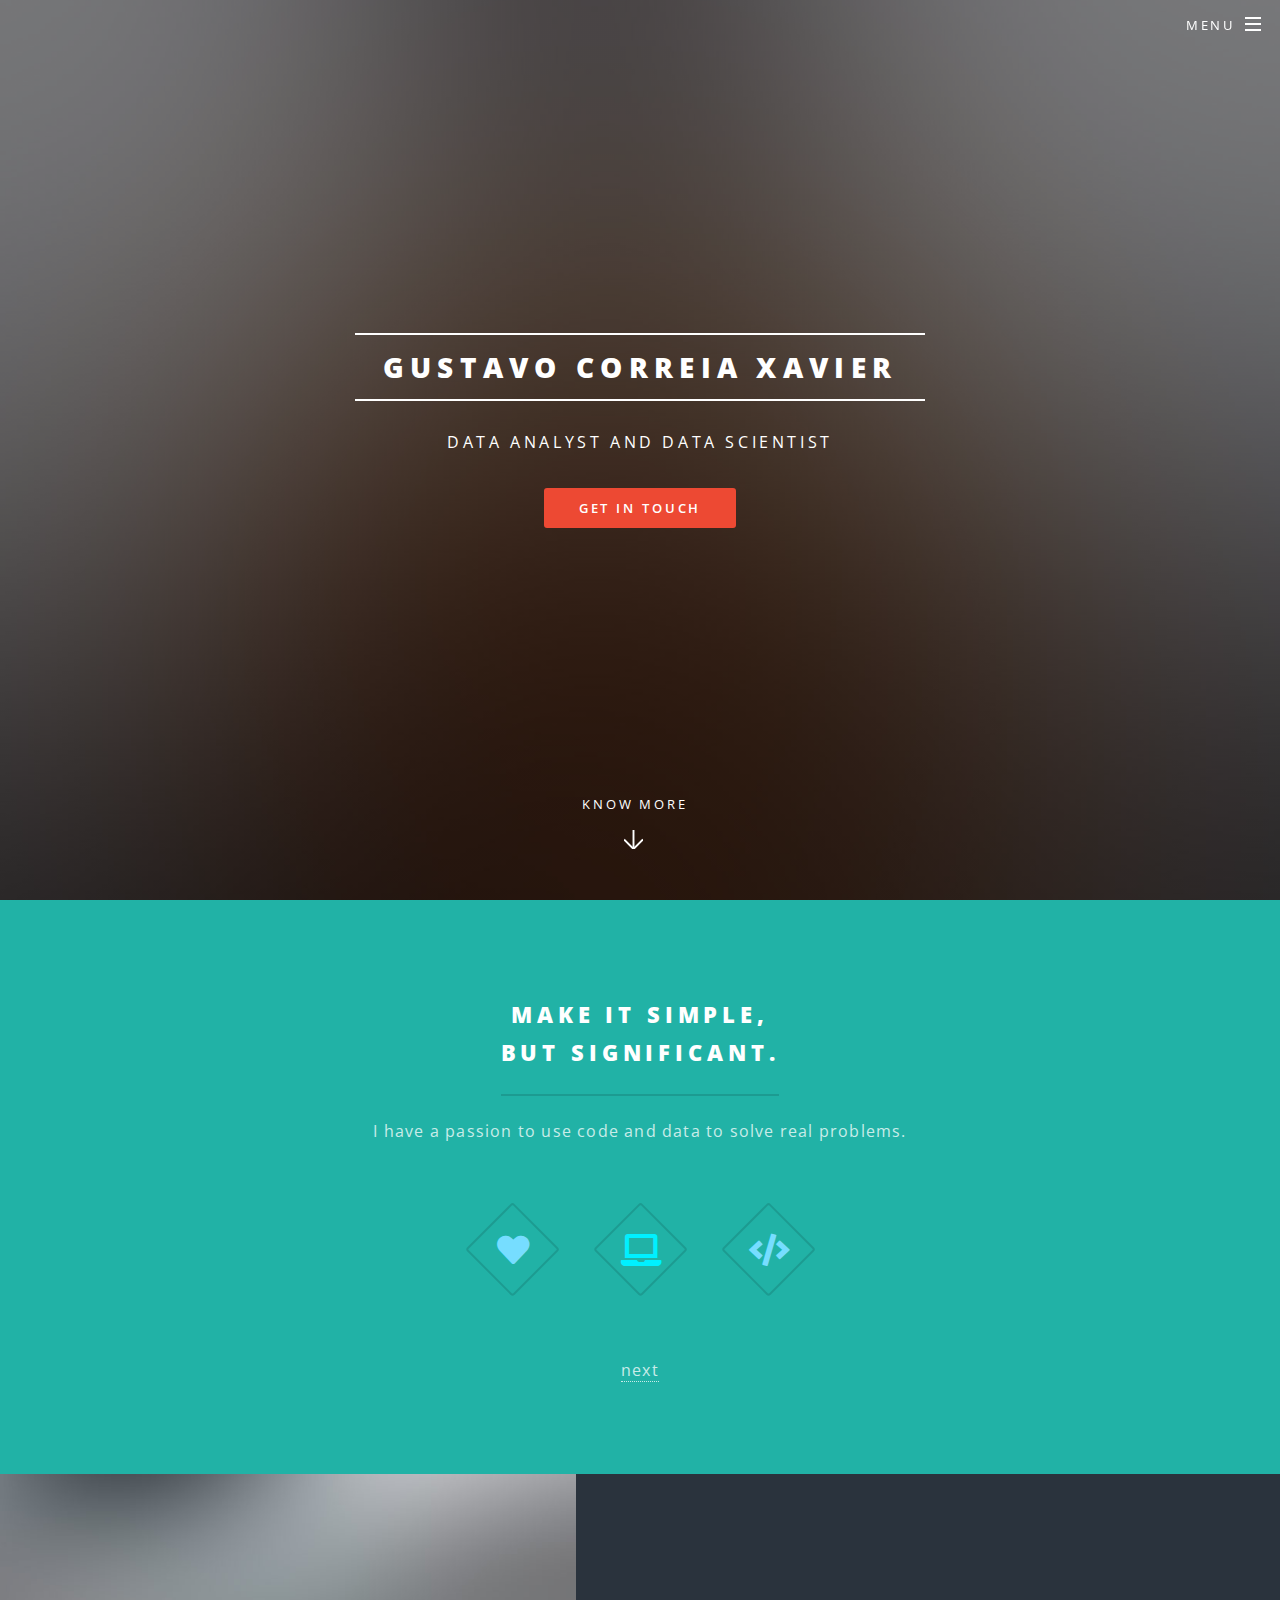
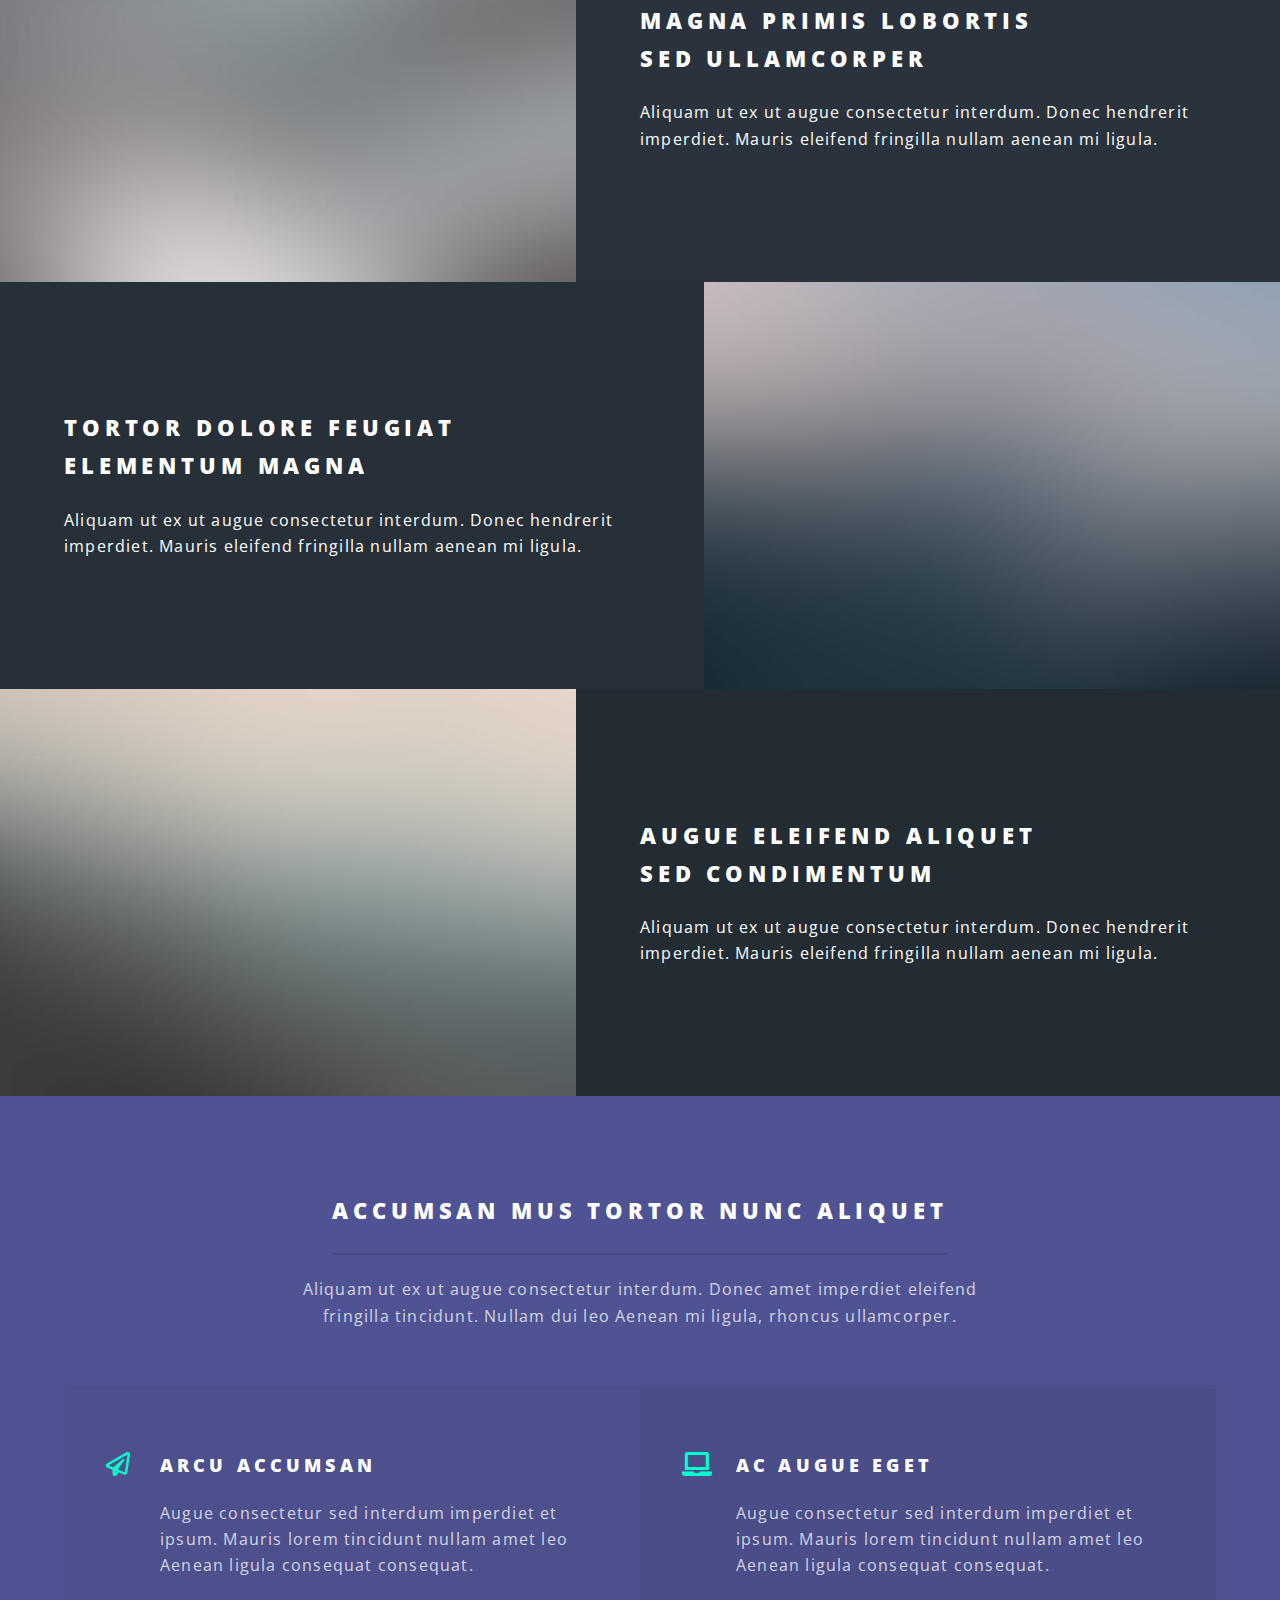
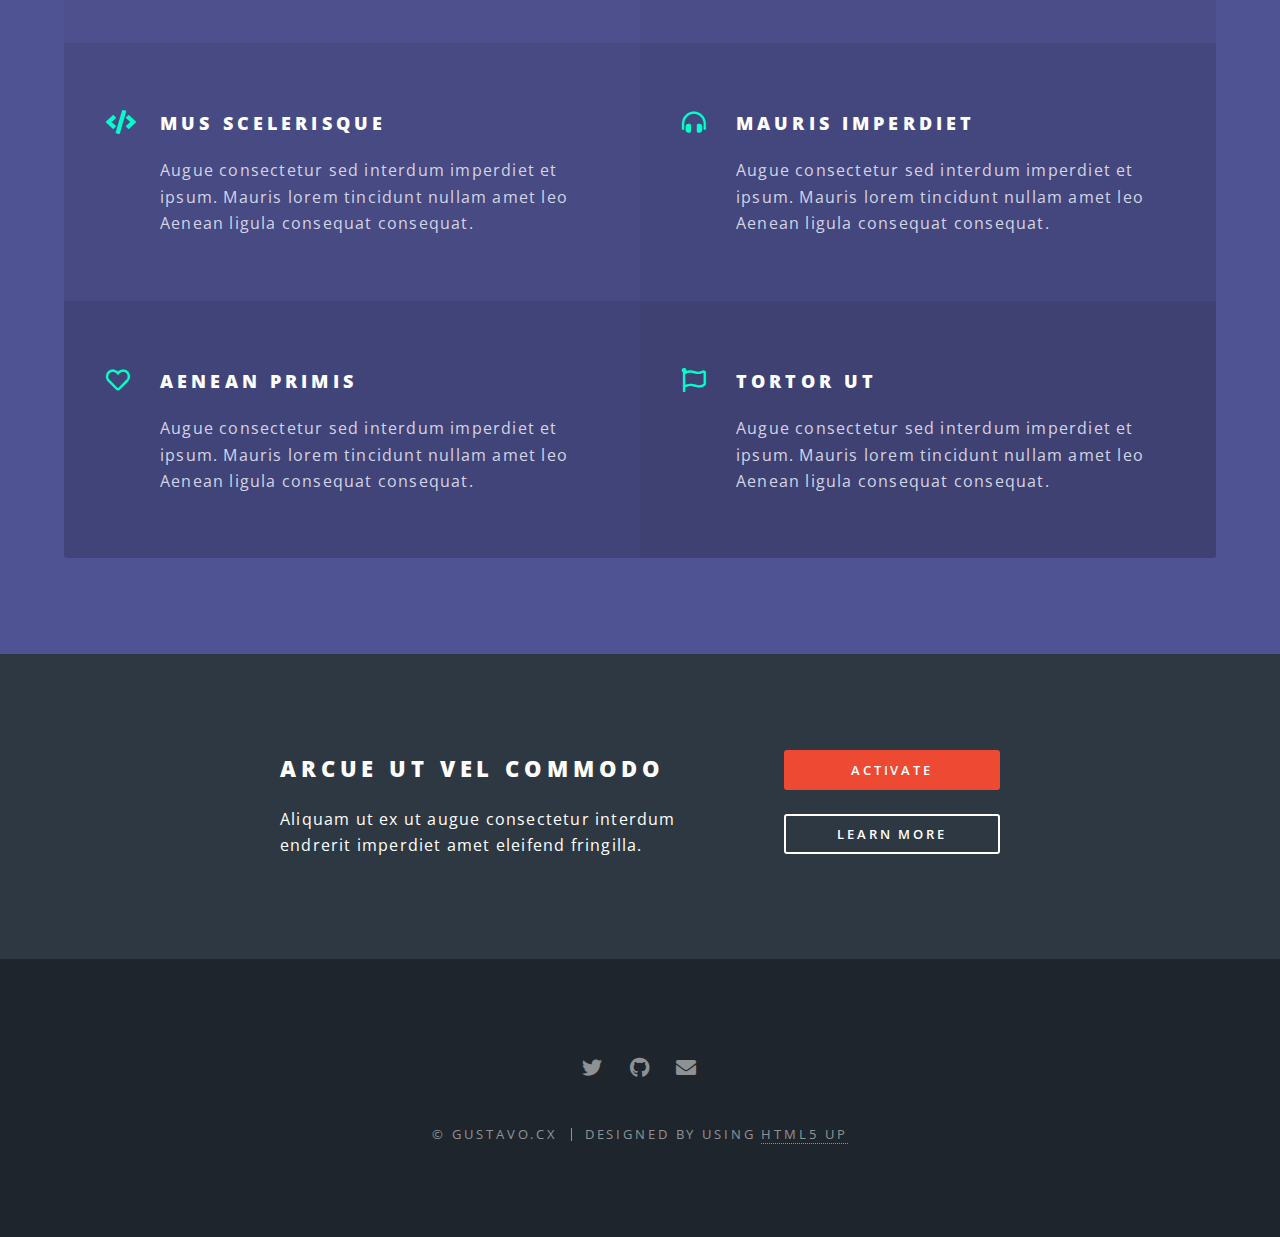
==== commit 16750a8e: "Add files via upload" ====
--- a/index.html
+++ b/index.html
@@ -6,7 +6,7 @@
 -->
 <html>
 	<head>
-		<title>Gustavo C. Xavier on Data</title>
+		<title>Gustavo on Data</title>
 		<meta charset="utf-8" />
 		<meta name="viewport" content="width=device-width, initial-scale=1, user-scalable=no" />
 		<link rel="stylesheet" href="assets/css/main.css" />
@@ -20,59 +20,62 @@
 				<!-- Header -->
 					<header id="header" class="alt">
 						<h1><a href="index.html">Gustavo on Data</a></h1>
-						<!-- <nav id="nav">
+						<nav id="nav">
 							<ul>
 								<li class="special">
 									<a href="#menu" class="menuToggle"><span>Menu</span></a>
 									<div id="menu">
 										<ul>
 											<li><a href="index.html">Home</a></li>
-											<li><a href="generic.html">Generic</a></li>
-											<li><a href="elements.html">Elements</a></li>
-											<li><a href="#">Sign Up</a></li>
-											<li><a href="#">Log In</a></li>
+											<li><a href="#two">Projects</a></li>
+											<li><a href="#three">Expertise</a></li>
+											<li><a href="#footer">Get in Touch</a></li>
 										</ul>
 									</div>
 								</li>
 							</ul>
-						</nav> -->
+						</nav>
 					</header>
 
 				<!-- Banner -->
 					<section id="banner">
 						<div class="inner">
-							<h2>Gustavo on Data</h2>
-							<p>Make it simple,<br />
-                                but significant.<!-- crafted by <a href="http://html5up.net">HTML5 UP</a>.--> </p>
-							<!-- <ul class="actions special">
-								<li><a href="#" class="button primary">Activate</a></li>
-							</ul> -->
+							<h2>Gustavo correia xavier</h2>
+							<p>data analyst and data scientist</p>
+							<!-- <p>Hi, I'm a data analyst and data scientist based on Brazil and,<br />
+							   I love to help businesses make the right data-driven decisions.
+							 site template freebie<br />
+							crafted by <a href="http://html5up.net">HTML5 UP</a>. </p>-->
+							<ul class="actions special">
+								<li><a href="#footer" class="button primary">GET IN TOUCH</a></li>
+							</ul>
 						</div>
-						<!-- <a href="#one" class="more scrolly">Learn More</a> -->
+						<a href="#one" class="more scrolly">Know More</a>
 					</section>
 
 				<!-- One -->
-                <!--
 					<section id="one" class="wrapper style1 special">
 						<div class="inner">
 							<header class="major">
-								<h2>Make it simple,<br />
-								but significant</h2>
-								<p>I've been figure out simple solutions for complex problems.<br />
-                                    Spcefically, my expertise lies in
-                                    transforming raw data into meaningful and actionable insights<br />
-                                    that enable better decision-making, improve outcomes, and optimize costs.</p>
+								<h2>make it simple,<br />
+								but significant.</h2>
+								<p>I have a passion to use code and data to solve real problems.<br />
+								</p>
 							</header>
 							<ul class="icons major">
-								<li><span class="icon solid fa-laptop major style1"><span class="label">TESTE</span></span></li>
-								<li><span class="icon solid fa-headphones-alt major style2"><span class="label">Ipsum</span></span></li>
-								<li><span class="icon solid fa-code major style3"><span class="label">Dolor</span></span></li>
+								<li><span class="icon solid fa-heart major style3"><span class="label">data</span></span></li>
+								<!-- <li><span class="icon fa-gem major style1"><span class="label">Lorem</span></span></li> --> 
+								<li><span class="icon solid fa-laptop major style2"><span class="label">passion</span></span></li>
+								<li><span class="icon solid fa-code major style3"><span class="label">code</span></span></li>
 							</ul>
+							<br />
 						</div>
+						<a href="#two" class="more scrolly">next</a>
+						<br />
+						<br />
 					</section>
-                -->
 
-				<!-- Two 
+				<!-- Two Narrative 1 -->
 					<section id="two" class="wrapper alt style2">
 						<section class="spotlight">
 							<div class="image"><img src="images/pic01.jpg" alt="" /></div><div class="content">
@@ -97,7 +100,7 @@
 						</section>
 					</section>
 
-				!-- Three --
+				<!-- Three Narratie 2 -->
 					<section id="three" class="wrapper style3 special">
 						<div class="inner">
 							<header class="major">
@@ -110,7 +113,7 @@
 									<h3>Arcu accumsan</h3>
 									<p>Augue consectetur sed interdum imperdiet et ipsum. Mauris lorem tincidunt nullam amet leo Aenean ligula consequat consequat.</p>
 								</li>
-								<li class="icon solid fa-gem">
+								<li class="icon solid fa-laptop">
 									<h3>Ac Augue Eget</h3>
 									<p>Augue consectetur sed interdum imperdiet et ipsum. Mauris lorem tincidunt nullam amet leo Aenean ligula consequat consequat.</p>
 								</li>
@@ -134,7 +137,7 @@
 						</div>
 					</section>
 
-				!-- CTA --
+				<!-- CTA -->
 					<section id="cta" class="wrapper style4">
 						<div class="inner">
 							<header>
@@ -148,7 +151,7 @@
 						</div>
 					</section>
 
-				 Footer -->
+				<!-- Footer -->
 					<footer id="footer">
 						<ul class="icons">
 							<li><a href="#" class="icon brands fa-twitter"><span class="label">Twitter</span></a></li>
@@ -157,9 +160,9 @@
 							<li><a href="#" class="icon brands fa-github"><span class="label">Dribbble</span></a></li>
 							<li><a href="#" class="icon solid fa-envelope"><span class="label">Email</span></a></li>
 						</ul>
-						<!-- <ul class="copyright">
-							<li>&copy; Untitled</li><li>Design: <a href="http://html5up.net">HTML5 UP</a></li>
-						</ul> -->
+						<ul class="copyright">
+							<li>&copy; gustavo.cx</li><li>Designed by using <a href="http://html5up.net">HTML5 UP</a></li>
+						</ul>
 					</footer>
 
 			</div>
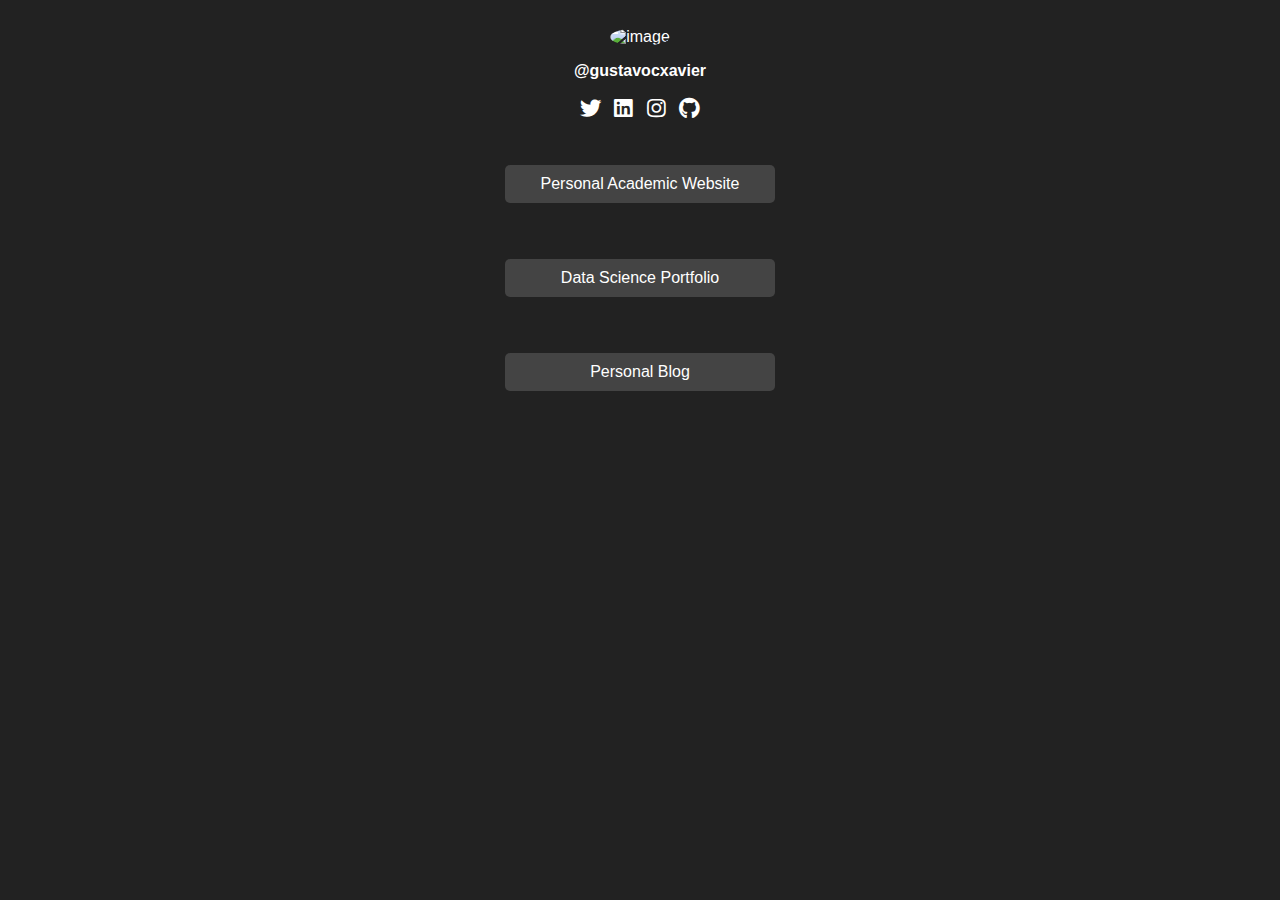
==== commit 966af667: "Update index.html" ====
--- a/index.html
+++ b/index.html
@@ -1,180 +1,134 @@
-<!DOCTYPE HTML>
-<!--
-	Spectral by HTML5 UP
-	html5up.net | @ajlkn
-	Free for personal and commercial use under the CCA 3.0 license (html5up.net/license)
--->
-<html>
-	<head>
-		<title>Gustavo on Data</title>
-		<meta charset="utf-8" />
-		<meta name="viewport" content="width=device-width, initial-scale=1, user-scalable=no" />
-		<link rel="stylesheet" href="assets/css/main.css" />
-		<noscript><link rel="stylesheet" href="assets/css/noscript.css" /></noscript>
-	</head>
-	<body class="landing is-preload">
+<!DOCTYPE html>
+<html lang="en">
 
-		<!-- Page Wrapper -->
-			<div id="page-wrapper">
+<head>
+  <meta charset="UTF-8">
+  <meta name="viewport" content="width=device-width, initial-scale=1.0">
+  <title>gustavo.cx</title>
+  <link rel="stylesheet" href="https://cdnjs.cloudflare.com/ajax/libs/font-awesome/5.15.3/css/all.min.css">
+  <style>
+    body {
+      background-color: #222;
+      color: #fff;
+      font-family: Arial, sans-serif;
+      padding: 20px;
+      text-align: center;
+    }
+    
+    h1 {
+      font-size: 24px;
+      margin-bottom: 10px;
+    }
+    
+    p {
+      font-size: 16px;
+      margin-bottom: 20px;
+    }
+    
+    .links-container {
+      display: flex;
+      flex-direction: column;
+      align-items: center;
+    }
+    
+    .link-item {
+      background-color: #444;
+      border-radius: 5px;
+      margin: 10px;
+      padding: 10px;
+      width: 250px;
+      display: flex;
+      align-items: center;
+      justify-content: center;
+    }
+    
+    .link-item a {
+      color: #fff;
+      text-decoration: none;
+      transition: color 0.3s;
+      display: flex;
+      align-items: center;
+    }
+    
+    .link-item a:hover {
+      color: #ff6600;
+    }
+    
+    .link-item i {
+      margin-right: 5px;
+    }
+  </style>
+  <script src="https://cdnjs.cloudflare.com/ajax/libs/three.js/r121/three.min.js"></script>
+  <script src="https://cdn.jsdelivr.net/npm/vanta@latest/dist/vanta.net.min.js"></script>
+  <script>
+    document.addEventListener("DOMContentLoaded", function() {
+      var setVanta = () => {
+        if (window.VANTA) window.VANTA.NET({
+          el: ".vanta-effect",
+          mouseControls: true,
+          touchControls: true,
+          gyroControls: false,
+          minHeight: 200.00,
+          minWidth: 200.00,
+          scale: 1.00,
+          scaleMobile: 1.00,
+          color: 0x3c3c3c,
+          backgroundColor: 0x1e1e28,
+          points: 12.00
+        });
+      };
+      setVanta();
+      window.edit_page.Event.subscribe("Page.beforeNewOneFadeIn", setVanta);
+    });
+  </script>
+</head>
 
-				<!-- Header -->
-					<header id="header" class="alt">
-						<h1><a href="index.html">Gustavo on Data</a></h1>
-						<nav id="nav">
-							<ul>
-								<li class="special">
-									<a href="#menu" class="menuToggle"><span>Menu</span></a>
-									<div id="menu">
-										<ul>
-											<li><a href="index.html">Home</a></li>
-											<li><a href="#two">Projects</a></li>
-											<li><a href="#three">Expertise</a></li>
-											<li><a href="#footer">Get in Touch</a></li>
-										</ul>
-									</div>
-								</li>
-							</ul>
-						</nav>
-					</header>
+<body>
+  <!-- Vanta.js effect element -->
+  <div class="container">
+  <!-- <div class="vanta-effect">    </div> -->
 
-				<!-- Banner -->
-					<section id="banner">
-						<div class="inner">
-							<h2>Gustavo correia xavier</h2>
-							<p>data analyst and data scientist</p>
-							<!-- <p>Hi, I'm a data analyst and data scientist based on Brazil and,<br />
-							   I love to help businesses make the right data-driven decisions.
-							 site template freebie<br />
-							crafted by <a href="http://html5up.net">HTML5 UP</a>. </p>-->
-							<ul class="actions special">
-								<li><a href="#footer" class="button primary">GET IN TOUCH</a></li>
-							</ul>
-						</div>
-						<a href="#one" class="more scrolly">Know More</a>
-					</section>
+    <!-- Image and name container -->
+    <div style="text-align: center">
+      <img src="images/profile.png" class="w3-margin" alt="image" width="150px" height="150px" style="border-radius: 50%;">
+      <p><span class="name w3-padding w3-pink w3-round" style="font-weight: bolder;">@gustavocxavier</span></p>
+      <!-- <p style="font-weight: bolder;">Check out my links!</p> -->
+    </div>
+    <i class="fab fa-twitter fa-lg"></i> &nbsp;
+    <i class="fab fa-linkedin fa-lg"></i> &nbsp;
+    <i class="fab fa-instagram fa-lg"></i> &nbsp;
+    <i class="fab fa-github fa-lg"></i>
 
-				<!-- One -->
-					<section id="one" class="wrapper style1 special">
-						<div class="inner">
-							<header class="major">
-								<h2>make it simple,<br />
-								but significant.</h2>
-								<p>I have a passion to use code and data to solve real problems.<br />
-								</p>
-							</header>
-							<ul class="icons major">
-								<li><span class="icon solid fa-heart major style3"><span class="label">data</span></span></li>
-								<!-- <li><span class="icon fa-gem major style1"><span class="label">Lorem</span></span></li> --> 
-								<li><span class="icon solid fa-laptop major style2"><span class="label">passion</span></span></li>
-								<li><span class="icon solid fa-code major style3"><span class="label">code</span></span></li>
-							</ul>
-							<br />
-						</div>
-						<a href="#two" class="more scrolly">next</a>
-						<br />
-						<br />
-					</section>
+    <!-- Links section 1 -->
+    <!-- <h5 class="margin-top-2" style="text-align: center;">MY SOCIAL NETWORKS</h5> -->
+    <div class="links-container">
+      <p></p>
+      <div class="link-item" style="text-align: center;">
+        <a href="#" class="w3-button w3-round-xlarge w3-theme-l1 w3-border link" target="_blank">
+          <!-- <i class="fas fa-graduation-cap"></i> &nbsp; -->
+           Personal Academic Website
+        </a>
+      </div>
+      <p></p>
+      <div class="link-item" style="text-align: center;">
+        <a href="#" class="w3-button w3-round-xlarge w3-theme-l1 w3-border link" target="_blank">
+          <!-- <i class="fas fa-chart-line"></i> &nbsp; -->
+          Data Science Portfolio
+        </a>
+      </div>
+      <p></p>
+      <div class="link-item">
+        <a href="#" class="w3-button w3-round-xlarge w3-theme-l1 w3-border link" target="_blank">
+          <!-- <i class="fas fa-pen-nib"></i> -->
+          Personal Blog
+        </a>
+      </div>
+    <br>
+    <br>
+    <br>
+    <!-- Content for the effect -->
 
-				<!-- Two Narrative 1 -->
-					<section id="two" class="wrapper alt style2">
-						<section class="spotlight">
-							<div class="image"><img src="images/pic01.jpg" alt="" /></div><div class="content">
-								<h2>Magna primis lobortis<br />
-								sed ullamcorper</h2>
-								<p>Aliquam ut ex ut augue consectetur interdum. Donec hendrerit imperdiet. Mauris eleifend fringilla nullam aenean mi ligula.</p>
-							</div>
-						</section>
-						<section class="spotlight">
-							<div class="image"><img src="images/pic02.jpg" alt="" /></div><div class="content">
-								<h2>Tortor dolore feugiat<br />
-								elementum magna</h2>
-								<p>Aliquam ut ex ut augue consectetur interdum. Donec hendrerit imperdiet. Mauris eleifend fringilla nullam aenean mi ligula.</p>
-							</div>
-						</section>
-						<section class="spotlight">
-							<div class="image"><img src="images/pic03.jpg" alt="" /></div><div class="content">
-								<h2>Augue eleifend aliquet<br />
-								sed condimentum</h2>
-								<p>Aliquam ut ex ut augue consectetur interdum. Donec hendrerit imperdiet. Mauris eleifend fringilla nullam aenean mi ligula.</p>
-							</div>
-						</section>
-					</section>
+  </div>
+</body>
 
-				<!-- Three Narratie 2 -->
-					<section id="three" class="wrapper style3 special">
-						<div class="inner">
-							<header class="major">
-								<h2>Accumsan mus tortor nunc aliquet</h2>
-								<p>Aliquam ut ex ut augue consectetur interdum. Donec amet imperdiet eleifend<br />
-								fringilla tincidunt. Nullam dui leo Aenean mi ligula, rhoncus ullamcorper.</p>
-							</header>
-							<ul class="features">
-								<li class="icon fa-paper-plane">
-									<h3>Arcu accumsan</h3>
-									<p>Augue consectetur sed interdum imperdiet et ipsum. Mauris lorem tincidunt nullam amet leo Aenean ligula consequat consequat.</p>
-								</li>
-								<li class="icon solid fa-laptop">
-									<h3>Ac Augue Eget</h3>
-									<p>Augue consectetur sed interdum imperdiet et ipsum. Mauris lorem tincidunt nullam amet leo Aenean ligula consequat consequat.</p>
-								</li>
-								<li class="icon solid fa-code">
-									<h3>Mus Scelerisque</h3>
-									<p>Augue consectetur sed interdum imperdiet et ipsum. Mauris lorem tincidunt nullam amet leo Aenean ligula consequat consequat.</p>
-								</li>
-								<li class="icon solid fa-headphones-alt">
-									<h3>Mauris Imperdiet</h3>
-									<p>Augue consectetur sed interdum imperdiet et ipsum. Mauris lorem tincidunt nullam amet leo Aenean ligula consequat consequat.</p>
-								</li>
-								<li class="icon fa-heart">
-									<h3>Aenean Primis</h3>
-									<p>Augue consectetur sed interdum imperdiet et ipsum. Mauris lorem tincidunt nullam amet leo Aenean ligula consequat consequat.</p>
-								</li>
-								<li class="icon fa-flag">
-									<h3>Tortor Ut</h3>
-									<p>Augue consectetur sed interdum imperdiet et ipsum. Mauris lorem tincidunt nullam amet leo Aenean ligula consequat consequat.</p>
-								</li>
-							</ul>
-						</div>
-					</section>
-
-				<!-- CTA -->
-					<section id="cta" class="wrapper style4">
-						<div class="inner">
-							<header>
-								<h2>Arcue ut vel commodo</h2>
-								<p>Aliquam ut ex ut augue consectetur interdum endrerit imperdiet amet eleifend fringilla.</p>
-							</header>
-							<ul class="actions stacked">
-								<li><a href="#" class="button fit primary">Activate</a></li>
-								<li><a href="#" class="button fit">Learn More</a></li>
-							</ul>
-						</div>
-					</section>
-
-				<!-- Footer -->
-					<footer id="footer">
-						<ul class="icons">
-							<li><a href="#" class="icon brands fa-twitter"><span class="label">Twitter</span></a></li>
-							<!-- <li><a href="#" class="icon brands fa-facebook-f"><span class="label">Facebook</span></a></li> -->
-							<!-- <li><a href="#" class="icon brands fa-instagram"><span class="label">Instagram</span></a></li> -->
-							<li><a href="#" class="icon brands fa-github"><span class="label">Dribbble</span></a></li>
-							<li><a href="#" class="icon solid fa-envelope"><span class="label">Email</span></a></li>
-						</ul>
-						<ul class="copyright">
-							<li>&copy; gustavo.cx</li><li>Designed by using <a href="http://html5up.net">HTML5 UP</a></li>
-						</ul>
-					</footer>
-
-			</div>
-
-		<!-- Scripts -->
-			<script src="assets/js/jquery.min.js"></script>
-			<script src="assets/js/jquery.scrollex.min.js"></script>
-			<script src="assets/js/jquery.scrolly.min.js"></script>
-			<script src="assets/js/browser.min.js"></script>
-			<script src="assets/js/breakpoints.min.js"></script>
-			<script src="assets/js/util.js"></script>
-			<script src="assets/js/main.js"></script>
-
-	</body>
-</html>+</html>
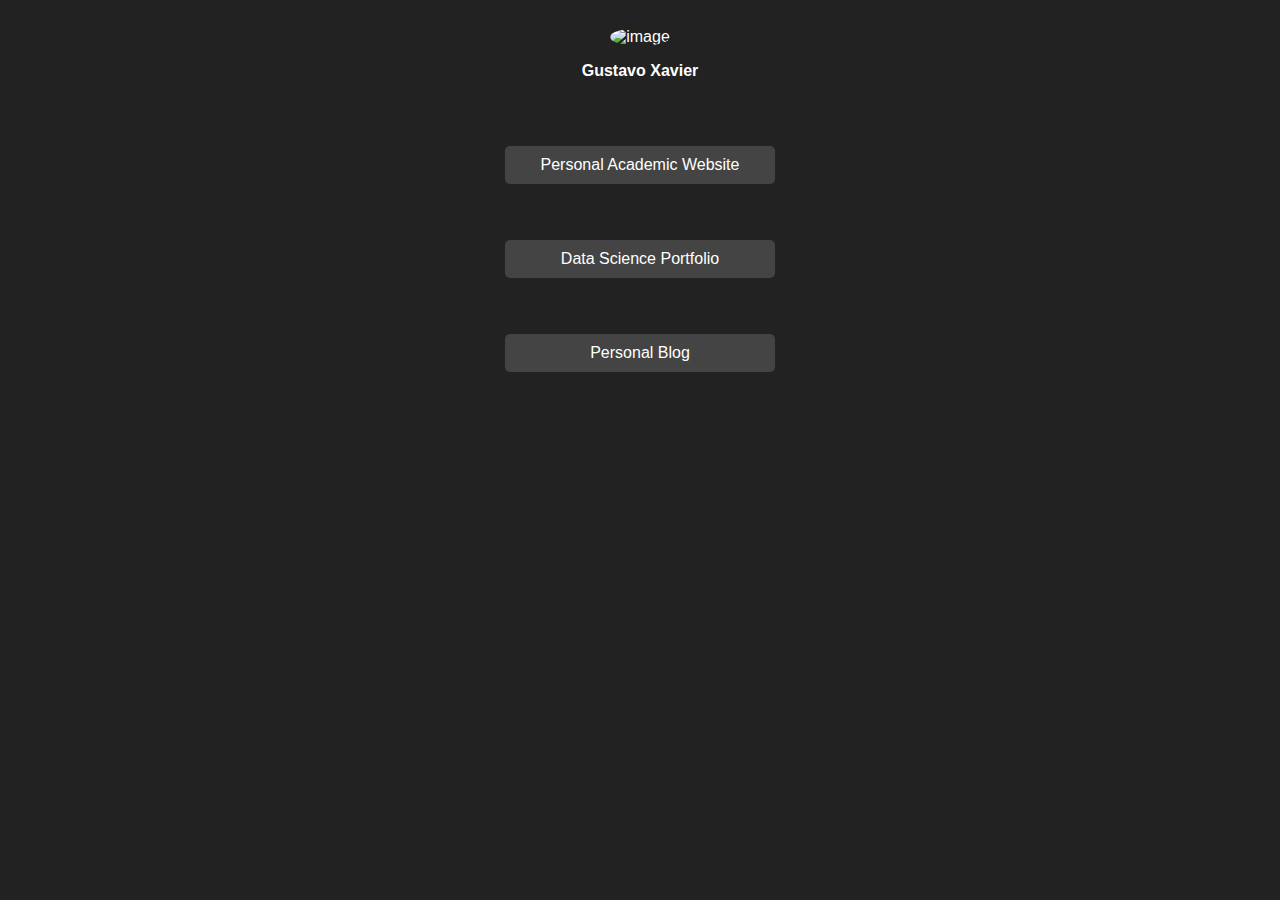
==== commit 7f695f1e: "Update index.html" ====
--- a/index.html
+++ b/index.html
@@ -91,13 +91,13 @@
     <!-- Image and name container -->
     <div style="text-align: center">
       <img src="images/profile.png" class="w3-margin" alt="image" width="150px" height="150px" style="border-radius: 50%;">
-      <p><span class="name w3-padding w3-pink w3-round" style="font-weight: bolder;">@gustavocxavier</span></p>
+      <p><span class="name w3-padding w3-pink w3-round" style="font-weight: bolder;">Gustavo Xavier</span></p>
       <!-- <p style="font-weight: bolder;">Check out my links!</p> -->
     </div>
-    <i class="fab fa-twitter fa-lg"></i> &nbsp;
+    <!-- <i class="fab fa-twitter fa-lg"></i> &nbsp;
     <i class="fab fa-linkedin fa-lg"></i> &nbsp;
     <i class="fab fa-instagram fa-lg"></i> &nbsp;
-    <i class="fab fa-github fa-lg"></i>
+    <i class="fab fa-github fa-lg"></i> -->
 
     <!-- Links section 1 -->
     <!-- <h5 class="margin-top-2" style="text-align: center;">MY SOCIAL NETWORKS</h5> -->
